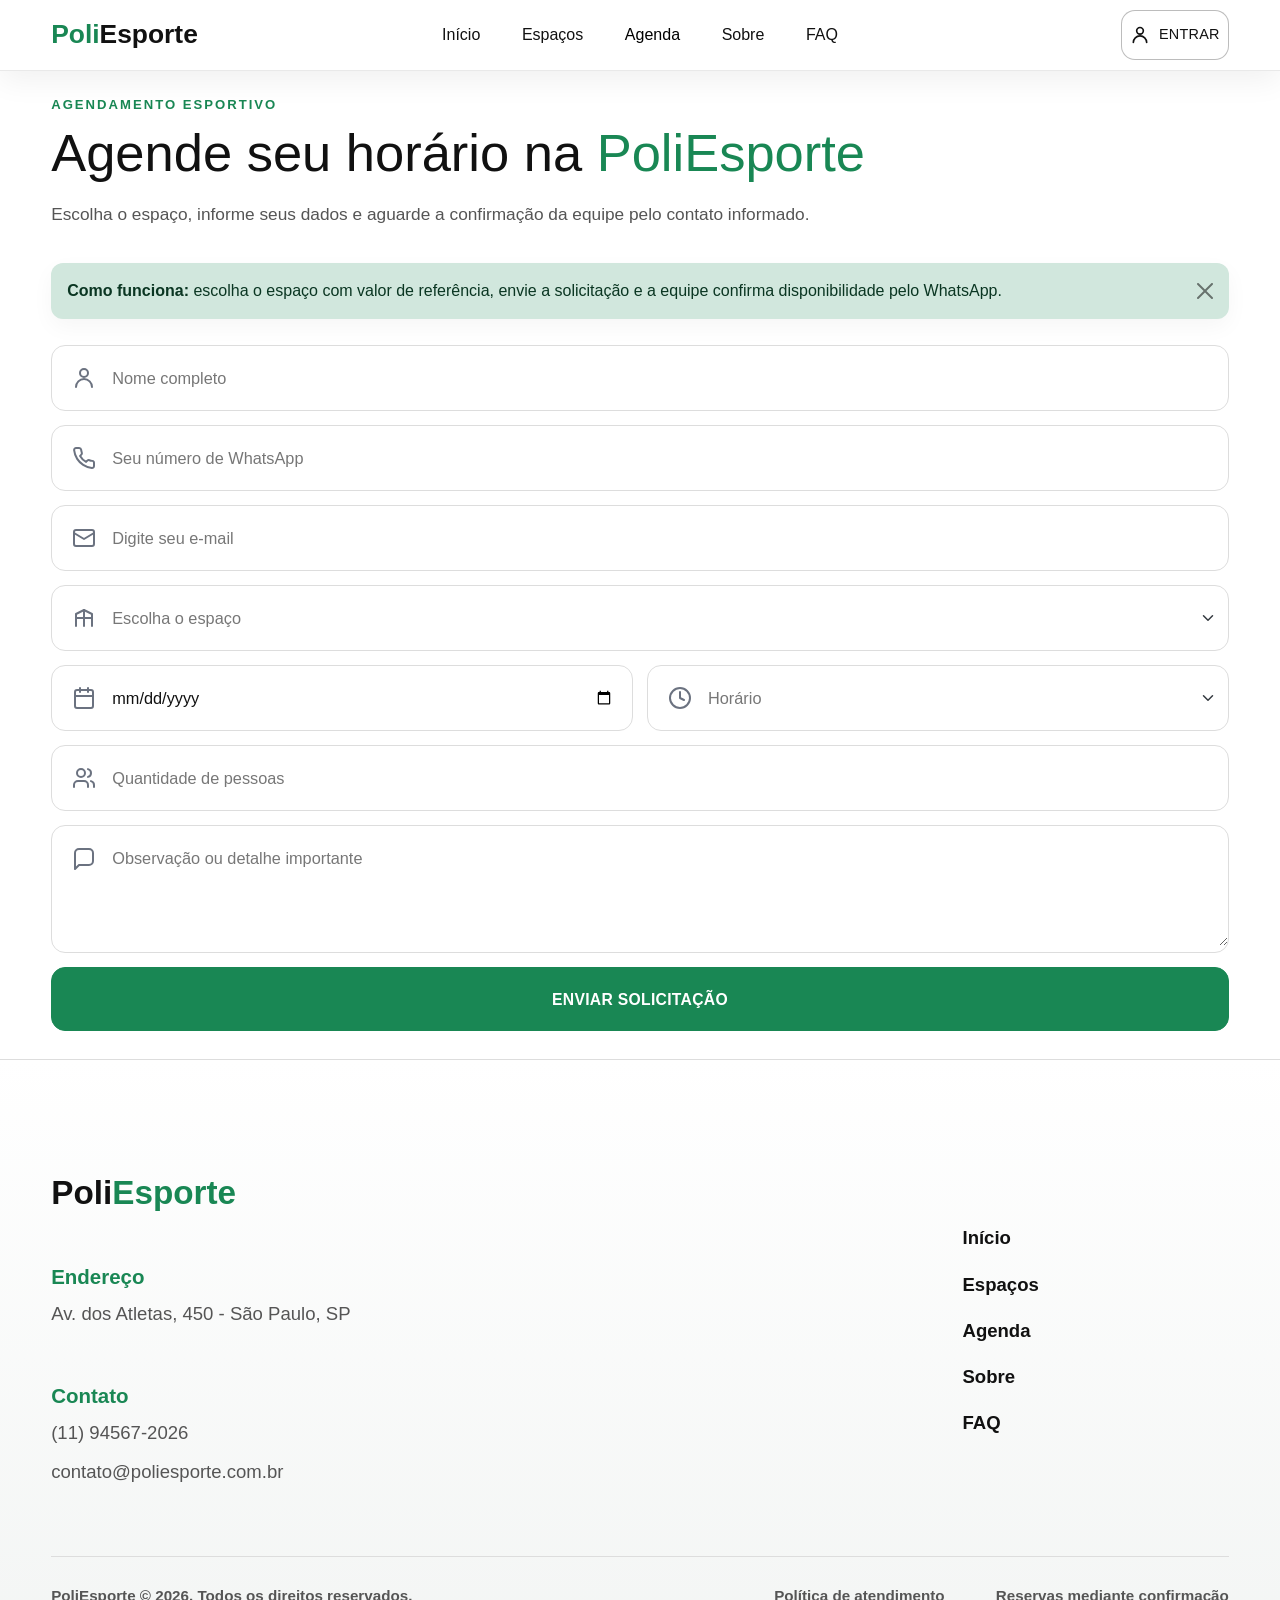
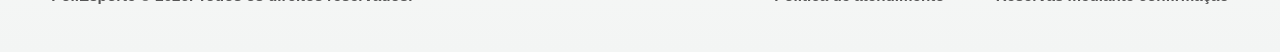
==== pages/agenda.html @ 1b601deb "Adiciona site PoliEsporte" ====
<!doctype html>
<html lang="pt-BR">
<head>
  <meta charset="UTF-8">
  <meta name="viewport" content="width=device-width, initial-scale=1.0">
  <meta name="description" content="Solicite uma reserva nos espaços da PoliEsporte e consulte valores, horários e regras de uso.">
  <title>PoliEsporte | Agenda</title>
  <link rel="stylesheet" href="../css/bootstrap.min.css">
  <link rel="stylesheet" href="../css/style.css">
</head>
<body>
  <nav class="navbar navbar-expand-lg navbar-light sticky-top site-navbar">
    <div class="container-xxl nav-shell">
      <a class="navbar-brand" href="../index.html">Poli<span>Esporte</span></a>
      <button class="navbar-toggler" type="button" data-bs-toggle="collapse" data-bs-target="#menu" aria-label="Abrir menu de navegação">
        <span class="navbar-toggler-icon"></span>
      </button>
      <div class="collapse navbar-collapse nav-menu" id="menu">
        <div class="navbar-nav nav-main align-items-lg-center">
          <a class="nav-link nav-dot" href="../index.html">Início</a>
          <a class="nav-link nav-dot" href="espacos.html">Espaços</a>
          <a class="nav-link nav-dot active" aria-current="page" href="agenda.html">Agenda</a>
          <a class="nav-link nav-dot" href="sobre.html">Sobre</a>
          <a class="nav-link nav-dot" href="../index.html#faq">FAQ</a>
        </div>
        <div class="navbar-nav nav-actions align-items-lg-center">
          <a class="nav-link nav-login" href="login.html">Entrar</a>
        </div>
      </div>
    </div>
  </nav>

  <main>
    <section class="agenda-page agenda-compact">
      <div class="container-xxl">
        <div class="agenda-hero">
          <div>
            <p class="eyebrow">Agendamento esportivo</p>
            <h1>Agende seu horário na <span>PoliEsporte</span></h1>
            <p>Escolha o espaço, informe seus dados e aguarde a confirmação da equipe pelo contato informado.</p>
          </div>
        </div>

        <div class="agenda-form-panel">
          <div class="alert alert-success alert-dismissible fade show agenda-inline-alert" role="alert">
            <strong>Como funciona:</strong> escolha o espaço com valor de referência, envie a solicitação e a equipe confirma disponibilidade pelo WhatsApp.
            <button type="button" class="btn-close" data-bs-dismiss="alert" aria-label="Fechar"></button>
          </div>

          <div class="agenda-layout">
            <form class="agenda-form-stack" id="agendaForm" novalidate>
              <div class="form-field agenda-field">
                <label class="visually-hidden" for="nome">Nome completo</label>
                <div class="agenda-input-shell agenda-icon-user">
                  <input class="form-control" type="text" id="nome" name="nome" placeholder="Nome completo" autocomplete="name" required>
                </div>
                <div class="invalid-feedback">Informe nome e sobrenome.</div>
              </div>

              <div class="form-field agenda-field">
                <label class="visually-hidden" for="telefone">Telefone / WhatsApp</label>
                <div class="agenda-input-shell agenda-icon-phone">
                  <input class="form-control" type="tel" id="telefone" name="telefone" placeholder="Seu número de WhatsApp" autocomplete="tel" required>
                </div>
                <div class="invalid-feedback">Informe um telefone com DDD.</div>
              </div>

              <div class="form-field agenda-field">
                <label class="visually-hidden" for="email">E-mail</label>
                <div class="agenda-input-shell agenda-icon-mail">
                  <input class="form-control" type="email" id="email" name="email" placeholder="Digite seu e-mail" autocomplete="email" required>
                </div>
                <div class="invalid-feedback">Informe um e-mail válido.</div>
              </div>

              <div class="form-field agenda-field">
                <label class="visually-hidden" for="espaco">Espaço desejado</label>
                <div class="agenda-input-shell agenda-icon-space">
                  <select class="form-select" id="espaco" name="espaco" required>
                    <option value="" selected disabled>Escolha o espaço</option>
                    <option value="Campo de futebol">Campo de futebol - R$ 120/h</option>
                    <option value="Quadra poliesportiva">Quadra poliesportiva - R$ 80/h</option>
                    <option value="Piscina semiolímpica">Piscina semiolímpica - R$ 35/aula</option>
                    <option value="Pista de atletismo">Pista de atletismo - R$ 40/h</option>
                    <option value="Sala funcional">Sala funcional - R$ 35/aula</option>
                    <option value="Arena de areia">Arena de areia - R$ 90/h</option>
                  </select>
                </div>
                <div class="invalid-feedback">Escolha um espaço.</div>
              </div>

              <div class="agenda-form-pair">
                <div class="form-field agenda-field">
                  <label class="visually-hidden" for="data">Data</label>
                  <div class="agenda-input-shell agenda-icon-calendar">
                    <input class="form-control" type="date" id="data" name="data" required>
                  </div>
                  <div class="invalid-feedback">Escolha uma data.</div>
                </div>

                <div class="form-field agenda-field">
                  <label class="visually-hidden" for="hora">Horário</label>
                  <div class="agenda-input-shell agenda-icon-clock">
                    <select class="form-select" id="hora" name="hora" required>
                      <option value="" selected disabled>Horário</option>
                      <option>08:00</option>
                      <option>10:00</option>
                      <option>14:00</option>
                      <option>16:00</option>
                      <option>18:00</option>
                      <option>20:00</option>
                    </select>
                  </div>
                  <div class="invalid-feedback">Escolha um horário.</div>
                </div>
              </div>

              <div class="form-field agenda-field">
                <label class="visually-hidden" for="pessoas">Quantidade de pessoas</label>
                <div class="agenda-input-shell agenda-icon-users">
                  <input class="form-control" type="number" id="pessoas" name="pessoas" min="1" max="60" placeholder="Quantidade de pessoas" required>
                </div>
                <div class="invalid-feedback">Informe a quantidade.</div>
              </div>

              <div class="form-field agenda-field">
                <label class="visually-hidden" for="mensagem">Observação</label>
                <div class="agenda-input-shell agenda-textarea-shell agenda-icon-message">
                  <textarea class="form-control" id="mensagem" name="mensagem" rows="4" placeholder="Observação ou detalhe importante"></textarea>
                </div>
              </div>

              <div class="alert d-none form-alert" id="agendaAlert" role="alert"></div>

              <button class="btn btn-accent agenda-submit" type="submit">Enviar solicitação</button>
            </form>

          </div>
        </div>
      </div>
    </section>
  </main>
  <footer class="site-footer" id="contato">
  <div class="container-xxl footer-shell">
    <div class="footer-main">
      <div class="footer-info">
        <a class="footer-logo" href="../index.html">Poli<span>Esporte</span></a>

        <div class="footer-block">
          <h3>Endereço</h3>
          <a href="https://www.google.com/maps/search/?api=1&query=Av.+dos+Atletas,+450,+Sao+Paulo,+SP" target="_blank" rel="noopener">Av. dos Atletas, 450 - São Paulo, SP</a>
        </div>

        <div class="footer-block">
          <h3>Contato</h3>
          <a href="https://wa.me/5511945672026" target="_blank" rel="noopener">(11) 94567-2026</a>
          <a href="mailto:contato@poliesporte.com.br">contato@poliesporte.com.br</a>
        </div>
      </div>

      <nav class="footer-nav" aria-label="Links do rodapé">
        <a href="../index.html">Início</a>
        <a href="espacos.html">Espaços</a>
        <a href="agenda.html">Agenda</a>
        <a href="sobre.html">Sobre</a>
        <a href="../index.html#faq">FAQ</a>
      </nav>
    </div>

    <div class="footer-bottom">
      <span>PoliEsporte © 2026. Todos os direitos reservados.</span>
      <div class="footer-legal">
        <span>Política de atendimento</span>
        <span>Reservas mediante confirmação</span>
      </div>
    </div>
  </div>
</footer>
  <script src="../js/bootstrap.bundle.min.js"></script>
  <script src="../js/auth.js"></script>
  <script src="../js/forms.js"></script>
</body>
</html>
---- css/style.css ----
:root {
  --accent: #198754;
  --accent-dark: #0f5132;
  --bg: #fff;
  --text: #111;
  --muted: #555;
  --line: #ddd;
  --soft: #f8f9f8;
  --shadow: 0 12px 32px rgba(0, 0, 0, .06);
  --site-gutter: clamp(18px, 4vw, 72px);
  --site-gutter-negative: clamp(-72px, -4vw, -18px);
}

*,
*::before,
*::after {
  box-sizing: border-box;
}

body {
  min-height: 100vh;
  display: flex;
  flex-direction: column;
  background: var(--bg);
  color: var(--text);
  font-family: Arial, Helvetica, sans-serif;
  overflow-x: hidden;
}

main {
  flex: 0 0 auto;
}

.container-xxl {
  max-width: none;
  padding-right: var(--site-gutter);
  padding-left: var(--site-gutter);
}

section {
  padding: 72px 0;
}

main > section:last-child {
  padding-bottom: 28px;
}

main > section:first-child:not(.p-0) {
  padding-top: 24px;
}

main > section:first-child:not(.p-0) > .container-xxl {
  position: relative;
}

#inicio {
  padding: 0;
}

/* Navbar */
.navbar {
  background: rgba(255, 255, 255, .72);
  border-bottom: 1px solid rgba(221, 221, 221, .65);
  box-shadow: 0 10px 30px rgba(0, 0, 0, .06);
  backdrop-filter: blur(18px) saturate(150%);
  -webkit-backdrop-filter: blur(18px) saturate(150%);
}

.site-navbar {
  padding: 10px 0;
}

.nav-shell {
  position: relative;
  display: flex;
  align-items: center;
}

.navbar-brand {
  color: var(--accent);
  font-size: 1.65rem;
  font-weight: 900;
  white-space: nowrap;
}

.navbar-brand span {
  color: var(--text);
}

.nav-menu {
  justify-content: flex-end;
  gap: clamp(18px, 3vw, 42px);
}

.nav-main {
  position: absolute;
  left: 50%;
  transform: translateX(-50%);
  gap: clamp(14px, 2vw, 28px);
  margin-inline: 0;
}

.nav-actions {
  gap: 14px;
  margin-left: clamp(12px, 2vw, 28px);
}

.nav-link {
  color: var(--text);
  font-weight: 500;
  white-space: nowrap;
}

.nav-link.active,
.nav-link:hover,
.section-title .eyebrow,
.tag,
.stat strong {
  color: var(--accent);
}

.nav-dot {
  position: relative;
  display: flex;
  align-items: center;
  gap: 0;
}

.nav-login {
  min-height: 50px;
  display: inline-flex;
  align-items: center;
  justify-content: center;
  gap: 9px;
  padding: .72rem 1.2rem;
  background: rgba(255, 255, 255, .46);
  border: 1px solid rgba(17, 17, 17, .28);
  border-radius: 14px;
  box-shadow: inset 0 1px 0 rgba(255, 255, 255, .75);
  color: var(--text);
  font-size: .9rem;
  font-weight: 500;
  letter-spacing: .02em;
  text-transform: uppercase;
}

.nav-login:hover,
.nav-login.active {
  background: rgba(25, 135, 84, .08);
  border-color: var(--accent);
  color: var(--accent-dark);
}

.nav-login::before {
  content: "";
  width: 20px;
  height: 20px;
  flex: 0 0 20px;
  background: currentColor;
  -webkit-mask: url("data:image/svg+xml,%3Csvg xmlns='http://www.w3.org/2000/svg' width='24' height='24' viewBox='0 0 24 24' fill='none' stroke='black' stroke-width='2' stroke-linecap='round' stroke-linejoin='round'%3E%3Cpath d='M20 21a8 8 0 0 0-16 0'/%3E%3Ccircle cx='12' cy='7' r='4'/%3E%3C/svg%3E") center / contain no-repeat;
  mask: url("data:image/svg+xml,%3Csvg xmlns='http://www.w3.org/2000/svg' width='24' height='24' viewBox='0 0 24 24' fill='none' stroke='black' stroke-width='2' stroke-linecap='round' stroke-linejoin='round'%3E%3Cpath d='M20 21a8 8 0 0 0-16 0'/%3E%3Ccircle cx='12' cy='7' r='4'/%3E%3C/svg%3E") center / contain no-repeat;
}

/* Buttons and forms */
.btn-accent {
  background: var(--accent);
  border-color: var(--accent);
  color: #fff;
  font-weight: 700;
}

.btn-accent:hover {
  background: var(--accent-dark);
  border-color: var(--accent-dark);
  color: #fff;
}

.form-control:focus,
.form-select:focus {
  border-color: rgba(25, 135, 84, .55);
  box-shadow: 0 0 0 .2rem rgba(25, 135, 84, .13);
}

.form-alert {
  margin: 0;
  border-radius: 10px;
}

.form-field .invalid-feedback.d-block,
.auth-field .invalid-feedback.d-block {
  display: block;
}

/* Footer */
footer {
  background: #f3f5f4;
  color: var(--text);
  line-height: 1.5;
}

.site-footer {
  padding: 0;
  background: linear-gradient(180deg, #fff 0%, #f3f5f4 100%);
  border-top: 1px solid var(--line);
}

.footer-shell {
  padding-top: clamp(72px, 9vw, 132px);
  padding-bottom: 44px;
}

.footer-main {
  display: grid;
  grid-template-columns: minmax(320px, 1fr) minmax(180px, .34fr);
  gap: clamp(48px, 10vw, 170px);
  align-items: center;
  padding: 0;
}

.footer-info {
  display: grid;
  gap: clamp(34px, 5vw, 56px);
}

.footer-logo {
  display: inline-block;
  width: fit-content;
  color: var(--text);
  font-size: clamp(1.8rem, 2.6vw, 2.6rem);
  font-weight: 900;
  line-height: 1;
  text-decoration: none;
}

.footer-logo span {
  color: var(--accent);
}

.footer-block {
  display: grid;
  gap: 10px;
}

.footer-block h3 {
  margin: 0;
  color: var(--accent);
  font-size: clamp(1.1rem, 1.6vw, 1.45rem);
  font-weight: 700;
}

.footer-block a {
  width: fit-content;
  max-width: 520px;
  color: var(--muted);
  font-size: clamp(1rem, 1.45vw, 1.25rem);
  font-weight: 500;
  line-height: 1.55;
  text-decoration: none;
  transition: color .2s ease;
}

.footer-block a:hover,
.footer-nav a:hover,
.footer-legal span:hover {
  color: var(--accent-dark);
}

.footer-nav {
  display: grid;
  gap: 24px;
  justify-items: start;
}

.footer-nav a {
  color: var(--text);
  font-size: clamp(1.05rem, 1.45vw, 1.35rem);
  font-weight: 700;
  line-height: 1.2;
  text-decoration: none;
  transition: color .2s ease;
}

.footer-bottom {
  display: flex;
  justify-content: space-between;
  align-items: center;
  gap: 24px;
  margin-top: clamp(42px, 6vw, 70px);
  padding-top: 28px;
  border-top: 1px solid var(--line);
  color: var(--muted);
  font-size: .95rem;
  font-weight: 700;
}

.footer-legal {
  display: flex;
  flex-wrap: wrap;
  justify-content: flex-end;
  gap: clamp(18px, 4vw, 70px);
}

.footer-legal span {
  color: var(--muted);
  cursor: default;
  transition: color .2s ease;
}

/* Hero and carousel */
.carousel-slide {
  position: relative;
  min-height: calc(100vh - 74px);
  display: flex;
  align-items: center;
  justify-content: center;
  padding: 72px 60px;
  background: center / cover;
  background-attachment: fixed;
  color: #fff;
  text-align: center;
  overflow: hidden;
}

.carousel-slide::before {
  content: "";
  position: absolute;
  inset: 0;
  z-index: 1;
  background: rgba(0, 0, 0, .42);
}

.hero-video {
  position: absolute;
  inset: 0;
  z-index: 0;
  width: 100%;
  height: 100%;
  object-fit: cover;
}

.carousel-content {
  position: relative;
  z-index: 2;
  width: min(920px, 100%);
  display: flex;
  flex-direction: column;
  align-items: center;
  gap: 16px;
}

.carousel-content h1 {
  max-width: 960px;
  margin: 0;
  font-size: clamp(2.8rem, 6vw, 5.8rem);
  font-weight: 500;
  line-height: 1;
  text-shadow: 0 4px 20px rgba(0, 0, 0, .45);
}

.carousel-content h2 {
  max-width: 820px;
  font-size: clamp(1.25rem, 2.5vw, 2rem);
  font-weight: 500;
  line-height: 1.35;
}

.carousel-content p {
  max-width: 720px;
  color: rgba(255, 255, 255, .88);
  line-height: 1.65;
}

.carousel-control-prev,
.carousel-control-next {
  width: 4.5rem;
}

.carousel-control-prev-icon,
.carousel-control-next-icon {
  width: 2.4rem;
  height: 2.4rem;
  background-color: rgba(0, 0, 0, .36);
  background-size: 55%;
  border-radius: 50%;
}

.plan-carousel .carousel-indicators [data-bs-target] {
  background-color: var(--accent);
}

/* Shared typography */
.eyebrow,
.carousel-content h1,
.carousel-content h2,
.carousel-content p {
  margin: 0;
}

.eyebrow,
.tag {
  font-size: .82rem;
  font-weight: 800;
  letter-spacing: 2px;
  text-transform: uppercase;
}

.section-title {
  max-width: 860px;
  margin: 0 auto 34px;
  text-align: center;
}

.section-title h2 {
  margin: 10px 0 12px;
  font-size: clamp(2.35rem, 4.6vw, 4.6rem);
  font-weight: 400;
  line-height: 1.05;
}

.section-title p,
.stat span {
  color: var(--muted);
  line-height: 1.7;
}

.page-path {
  position: absolute;
  top: 0;
  left: 12px;
  display: inline-flex;
  align-items: center;
  gap: 8px;
  margin: 0;
  padding: 8px 14px;
  background: rgba(255, 255, 255, .78);
  border: 1px solid var(--line);
  border-radius: 999px;
  color: var(--muted);
  font-size: .86rem;
  font-weight: 600;
}

.page-path a {
  color: var(--accent);
  text-decoration: none;
}

.page-path span:last-child {
  color: var(--text);
}

.page-path + .section-title {
  margin-bottom: 24px;
}

.tag {
  display: inline-block;
  margin-bottom: 22px;
  padding: 9px 18px;
  border: 1px solid var(--line);
  border-radius: 999px;
}

.spaces-home {
  padding: 64px 0 72px;
  overflow: hidden;
  background: #fff;
  color: var(--text);
}

.spaces-heading {
  display: flex;
  align-items: end;
  justify-content: space-between;
  gap: 24px;
  margin-bottom: 32px;
}

.spaces-heading .eyebrow {
  margin-bottom: 10px;
  color: var(--accent);
}

.spaces-heading h2 {
  margin: 0;
  font-size: clamp(2rem, 3vw, 3rem);
  font-weight: 900;
  line-height: 1.08;
}

.spaces-heading p {
  max-width: 620px;
  margin: 12px 0 0;
  color: var(--muted);
  line-height: 1.6;
}

.spaces-row {
  flex-wrap: nowrap;
  overflow-x: auto;
  margin-right: var(--site-gutter-negative);
  margin-left: 0;
  padding-bottom: 0;
  scroll-snap-type: x proximity;
  scrollbar-width: none;
  -ms-overflow-style: none;
}

.spaces-row > [class*="col-"] {
  width: clamp(330px, 31vw, 515px);
  flex: 0 0 clamp(330px, 31vw, 515px);
  padding-right: 14px;
  padding-left: 14px;
  scroll-snap-align: start;
}

.spaces-row > [class*="col-"]:first-child {
  padding-left: 0;
}

.spaces-row > [class*="col-"]:last-child {
  padding-right: 0;
}

.spaces-row::-webkit-scrollbar {
  display: none;
}

.spaces-home .space-card {
  min-height: clamp(390px, 31vw, 435px);
}

.spaces-home .space-card img {
  height: clamp(210px, 17vw, 278px);
  filter: saturate(1.04);
}

.spaces-home .space-card-body {
  padding: 22px 24px;
}

.spaces-home .space-card h3 {
  font-size: 1.12rem;
}

.spaces-page {
  padding-top: 0;
  background: linear-gradient(180deg, #fff 0%, #f8fbf9 48%, #fff 100%);
}

.spaces-company-hero {
  display: grid;
  grid-template-columns: minmax(0, .9fr) minmax(0, 1fr);
  gap: clamp(34px, 6vw, 92px);
  align-items: stretch;
  min-height: clamp(520px, 64vh, 720px);
  margin-bottom: 0;
}

.spaces-company-copy {
  align-self: center;
  padding: clamp(64px, 8vw, 108px) 0;
}

.spaces-company-copy .eyebrow,
.spaces-page-heading .eyebrow,
.spaces-closing-copy .eyebrow {
  color: var(--accent);
}

.spaces-company-copy h1 {
  max-width: 900px;
  margin: 0;
  color: var(--text);
  font-size: clamp(2.65rem, 4.8vw, 5.35rem);
  font-weight: 400;
  line-height: 1.03;
}

.spaces-company-copy > p:not(.eyebrow) {
  max-width: 760px;
  margin: 24px 0 0;
  color: var(--muted);
  font-size: clamp(1.02rem, 1.5vw, 1.2rem);
  line-height: 1.75;
}

.spaces-hero-actions {
  display: flex;
  flex-wrap: wrap;
  gap: 12px;
  margin-top: 30px;
}

.spaces-company-video {
  position: relative;
  order: -1;
  width: 100%;
  height: 100%;
  min-height: 100%;
  justify-self: stretch;
  align-self: stretch;
  overflow: hidden;
  background: #e9eceb;
  border: 0;
  border-radius: 0;
  box-shadow: none;
}

.spaces-company-video video {
  width: 100%;
  height: 100%;
  display: block;
  object-fit: cover;
  object-position: center;
}

.spaces-catalog-section {
  margin: clamp(38px, 5vw, 72px) 0 0;
  padding: clamp(32px, 4vw, 52px) 0 clamp(64px, 8vw, 104px);
  background: transparent;
  border-top: 1px solid var(--line);
}

.spaces-page-heading {
  display: grid;
  gap: 10px;
  justify-items: start;
  margin-bottom: 24px;
}

.spaces-page-heading .eyebrow {
  margin-bottom: 0;
}

.spaces-page-grid {
  display: grid;
  grid-template-columns: 1fr;
  gap: clamp(18px, 2vw, 26px);
  margin: 0;
}

.spaces-page-grid > div {
  width: 100%;
}

.spaces-page .space-card {
  position: relative;
  height: clamp(220px, 20vw, 300px);
  display: block;
  overflow: hidden;
  background: #111;
  border: 0;
  border-radius: 0;
  box-shadow: none;
}

.spaces-page .image-button {
  position: absolute;
  inset: 0;
  height: 100%;
}

.spaces-page .space-card img {
  display: block;
  width: 100%;
  height: 100%;
  min-height: 0;
  object-fit: cover;
  transition: transform .45s ease;
}

.spaces-page .space-card::after {
  content: "";
  position: absolute;
  inset: 0;
  pointer-events: none;
  background:
    linear-gradient(90deg, rgba(0, 0, 0, .58) 0%, rgba(0, 0, 0, .28) 36%, rgba(0, 0, 0, .06) 78%),
    linear-gradient(0deg, rgba(0, 0, 0, .42) 0%, transparent 46%);
}

.spaces-page .space-card:hover img {
  transform: scale(1.035);
}

.spaces-page .space-card-body {
  position: absolute;
  z-index: 1;
  inset: auto 0 0;
  max-width: none;
  padding: 0 clamp(132px, 12vw, 190px) clamp(26px, 3.6vw, 48px) clamp(28px, 4vw, 62px);
  color: #fff;
}

.spaces-page .space-card h3 {
  max-width: 500px;
  color: #fff;
  font-size: clamp(1.75rem, 3.2vw, 3.35rem);
  font-weight: 400;
  line-height: .98;
}

.spaces-closing-section {
  display: grid;
  gap: clamp(28px, 5vw, 56px);
  margin-top: clamp(56px, 7vw, 96px);
  padding-top: clamp(42px, 6vw, 78px);
  border-top: 1px solid var(--line);
}

.spaces-closing-copy h2 {
  max-width: 920px;
  margin: 0;
  font-size: clamp(2.1rem, 4.4vw, 5rem);
  font-weight: 400;
  line-height: 1.04;
}

.spaces-closing-copy p:last-child {
  max-width: 720px;
  margin: 20px 0 0;
  color: var(--muted);
  font-size: 1.02rem;
  line-height: 1.7;
}

.spaces-closing-grid {
  display: grid;
  grid-template-columns: repeat(3, minmax(0, 1fr));
  gap: clamp(18px, 2.5vw, 34px);
}

.spaces-closing-item {
  display: grid;
  gap: 18px;
  padding-top: 22px;
  border-top: 1px solid var(--line);
}

.spaces-closing-item span {
  width: 48px;
  height: 48px;
  display: grid;
  place-items: center;
  background: rgba(25, 135, 84, .1);
  border-radius: 50%;
  color: var(--accent-dark);
  font-weight: 800;
}

.spaces-closing-item h3 {
  margin: 0 0 8px;
  font-size: 1.2rem;
  font-weight: 700;
}

.spaces-closing-item p {
  margin: 0;
  color: var(--muted);
  line-height: 1.65;
}

/* Cards and space pages */
.stat,
.booking-box {
  background: #fff;
  border: 1px solid var(--line);
  border-radius: 8px;
  box-shadow: 0 2px 12px rgba(0, 0, 0, .04);
  transition: transform .2s ease, box-shadow .2s ease;
}

.space-card {
  background: #fff;
  border: 1px solid var(--line);
  border-radius: 14px;
  box-shadow: 0 12px 32px rgba(0, 0, 0, .06);
  transition: transform .2s ease, box-shadow .2s ease, border-color .2s ease;
}

.space-card:hover,
.booking-box:hover,
.stat:hover {
  transform: translateY(-2px);
  box-shadow: var(--shadow);
}

.space-card:hover {
  border-color: rgba(25, 135, 84, .36);
  box-shadow: 0 18px 42px rgba(0, 0, 0, .09);
}

.stat {
  padding: 28px 24px;
  text-align: center;
}

.stat strong {
  display: block;
  font-size: 1.8rem;
}

.space-card {
  height: 100%;
  display: flex;
  flex-direction: column;
  overflow: hidden;
}

.space-card img {
  display: block;
  width: 100%;
  height: clamp(220px, 18vw, 280px);
  object-fit: cover;
}

.space-card h3 {
  order: 1;
  margin: 0;
  color: var(--text);
  font-size: 1.18rem;
  font-weight: 800;
  line-height: 1.25;
}

.space-card-body,
.booking-box {
  padding: 28px;
}

.space-card-body {
  flex: 1;
  display: flex;
  flex-direction: column;
  gap: 14px;
}

.space-card-body .btn {
  order: 4;
  align-self: flex-start;
  margin-top: auto;
  background: transparent;
  border-color: rgba(25, 135, 84, .42);
  color: var(--accent-dark);
  font-weight: 700;
}

.spaces-page .space-card-body .btn {
  position: absolute;
  right: clamp(30px, 5vw, 96px);
  bottom: clamp(28px, 5vw, 72px);
  width: clamp(56px, 4.4vw, 72px);
  height: clamp(56px, 4.4vw, 72px);
  display: grid;
  place-items: center;
  padding: 0 !important;
  background: rgba(255, 255, 255, .92);
  border: 0;
  border-radius: 50% !important;
  color: var(--text);
  font-size: 0;
  box-shadow: 0 14px 34px rgba(0, 0, 0, .2);
  transform: none;
}

.spaces-page .space-card-body .btn::before {
  content: "\2197";
  font-size: clamp(1.35rem, 2vw, 1.75rem);
  line-height: 1;
}

.spaces-page .space-card-body .btn:hover {
  background: #fff;
  color: var(--accent-dark);
}

.space-card-body .btn:hover {
  background: var(--accent);
  border-color: var(--accent);
  color: #fff;
}

.space-card small {
  order: 2;
  align-self: flex-start;
  display: inline-flex;
  align-items: center;
  min-height: 30px;
  padding: 7px 12px;
  background: rgba(25, 135, 84, .1);
  border-radius: 999px;
  color: var(--accent-dark);
  font-size: .72rem;
  font-weight: 800;
  letter-spacing: 0;
  text-transform: uppercase;
}

.spaces-page .space-card small {
  order: 1;
  background: rgba(255, 255, 255, .18);
  color: #fff;
  backdrop-filter: blur(12px);
  -webkit-backdrop-filter: blur(12px);
}

.space-card p {
  order: 3;
  margin: 0;
  color: var(--muted);
  font-size: .95rem;
  line-height: 1.6;
}

.spaces-page .space-card p {
  max-width: 520px;
  color: rgba(255, 255, 255, .88);
  font-size: clamp(1rem, 1.35vw, 1.18rem);
}

.image-button {
  display: block;
  width: 100%;
  padding: 0;
  overflow: hidden;
  background: transparent;
  border: 0;
  color: inherit;
  cursor: pointer;
  text-decoration: none;
}

.image-button img {
  transition: transform .25s ease;
}

.image-button:hover img {
  transform: scale(1.05);
}

.image-button:focus-visible {
  outline: 3px solid var(--accent);
  outline-offset: 4px;
}

.info-card {
  height: 100%;
  display: flex;
  flex-direction: column;
}

.button-row {
  display: flex;
  flex-wrap: wrap;
  gap: 14px;
  margin-top: auto;
}

.booking-section {
  min-height: 100vh;
  display: flex;
  align-items: center;
  padding: clamp(72px, 8vh, 110px) 0;
  background: linear-gradient(180deg, #fff 0%, #f8fbf9 100%);
  border: 0;
}

.booking-section .container-xxl {
  position: static !important;
}

.booking-layout {
  display: grid;
  grid-template-columns: minmax(280px, .8fr) minmax(0, 1.2fr);
  gap: clamp(42px, 6vw, 90px);
  align-items: center;
}

.booking-copy {
  max-width: 680px;
}

.booking-copy h2 {
  max-width: 720px;
  margin: 0 0 24px;
  color: var(--text);
  font-size: clamp(4rem, 5.8vw, 6.6rem);
  font-weight: 400;
  letter-spacing: 0;
  line-height: .96;
}

.booking-copy h2 span {
  display: block;
  color: var(--accent);
  font-weight: 400;
}

.booking-copy p:not(.eyebrow) {
  margin: 0 0 28px;
  color: var(--muted);
  font-size: 1.08rem;
  line-height: 1.7;
}

.booking-steps {
  position: relative;
  display: grid;
  gap: 18px;
}

.booking-steps::before {
  content: "";
  position: absolute;
  top: 34px;
  bottom: 34px;
  left: 31px;
  width: 2px;
  background: rgba(25, 135, 84, .22);
}

.booking-step {
  position: relative;
  display: grid;
  grid-template-columns: 64px 1fr;
  gap: 20px;
  align-items: start;
  padding: 24px 26px;
  background: #fff;
  border: 1px solid var(--line);
  border-radius: 14px;
  box-shadow: 0 12px 32px rgba(0, 0, 0, .05);
}

.booking-step span {
  position: relative;
  z-index: 1;
  width: 64px;
  height: 64px;
  display: grid;
  place-items: center;
  background: var(--accent);
  border-radius: 50%;
  box-shadow: 0 0 0 8px #f8fbf9;
  color: #fff;
  font-weight: 900;
}

.booking-step h3 {
  margin: 0 0 8px;
  font-size: 1.25rem;
  font-weight: 800;
}

.booking-step p {
  margin: 0;
  color: var(--muted);
  line-height: 1.6;
}

.testimonials-section {
  padding: clamp(72px, 8vh, 110px) 0;
  background: #fff;
}

main > .testimonials-section:last-child {
  padding-bottom: clamp(72px, 8vh, 110px);
}

.testimonials-head {
  display: flex;
  align-items: end;
  justify-content: space-between;
  gap: 28px;
  margin-bottom: 36px;
}

.testimonials-head h2 {
  max-width: 760px;
  margin: 10px 0 0;
  color: var(--text);
  font-size: clamp(2.6rem, 5vw, 5rem);
  font-weight: 400;
  line-height: 1.02;
}

.rating-summary {
  min-width: 210px;
  padding: 20px 24px;
  background: var(--soft);
  border: 1px solid var(--line);
  border-radius: 16px;
}

.rating-summary strong {
  display: block;
  color: var(--accent);
  font-size: 2.4rem;
  font-weight: 500;
  line-height: 1;
}

.rating-summary span {
  display: block;
  margin-top: 6px;
  color: var(--muted);
  font-size: .95rem;
}

.testimonial-card {
  height: 100%;
  display: flex;
  flex-direction: column;
  gap: 16px;
  padding: 28px;
  background: #fff;
  border: 1px solid var(--line);
  border-radius: 16px;
  box-shadow: 0 12px 32px rgba(0, 0, 0, .05);
}

.stars {
  color: var(--accent);
  font-size: 1rem;
  letter-spacing: 3px;
}

.testimonial-card p {
  margin: 0;
  color: var(--text);
  font-size: 1.05rem;
  line-height: 1.7;
}

.testimonial-card strong {
  margin-top: auto;
  font-size: 1.05rem;
}

.testimonial-card span {
  color: var(--muted);
}

.home-faq-section {
  padding: clamp(72px, 8vh, 110px) 0;
  background: #f3f6f5;
}

.home-faq-layout {
  display: grid;
  grid-template-columns: minmax(260px, .55fr) minmax(0, 1fr);
  gap: clamp(38px, 7vw, 110px);
  align-items: start;
}

.home-faq-copy .eyebrow {
  width: fit-content;
  margin-bottom: 26px;
  padding: 14px 22px;
  color: var(--accent);
  border: 1px solid rgba(25, 135, 84, .2);
  border-radius: 999px;
  box-shadow: 0 14px 34px rgba(25, 135, 84, .08);
}

.home-faq-copy h2 {
  max-width: 420px;
  margin: 0;
  font-size: clamp(2.8rem, 5vw, 5.4rem);
  font-weight: 400;
  line-height: 1.08;
}

.home-faq-copy p {
  max-width: 430px;
  color: #6b7785;
  font-size: 1.05rem;
  line-height: 1.75;
}

.home-faq-lead {
  margin: 42px 0 20px;
  color: var(--accent) !important;
  font-size: 1.35rem !important;
  line-height: 1.35 !important;
}

.home-faq-list {
  gap: 0;
}

.home-faq-list .accordion-item {
  background: transparent;
  border: 0 !important;
  border-bottom: 1px solid #d6dcda !important;
  border-radius: 0 !important;
  box-shadow: none;
}

.home-faq-list .accordion-button {
  min-height: 96px;
  padding: 26px 0;
  background: transparent;
  color: #162430;
  font-size: 1.08rem;
  font-weight: 800;
  line-height: 1.4;
  box-shadow: none;
}

.home-faq-list .accordion-button:not(.collapsed) {
  background: transparent;
  color: var(--accent-dark);
  box-shadow: none;
}

.home-faq-list .accordion-button:focus {
  box-shadow: none;
}

.home-faq-list .accordion-button::after {
  width: auto;
  height: auto;
  margin-left: 24px;
  background-image: none;
  color: var(--accent);
  content: "+";
  font-size: 2rem;
  font-weight: 400;
  line-height: 1;
  transform: none;
}

.home-faq-list .accordion-button:not(.collapsed)::after {
  content: "-";
}

.home-faq-list .accordion-body {
  max-width: 760px;
  padding: 0 56px 26px 0;
  color: #58636f;
  font-size: 1rem;
  line-height: 1.75;
}

.final-cta-section {
  padding: 18px 0 clamp(72px, 8vh, 110px);
  background: #fff;
}

main > .final-cta-section:last-child {
  padding-bottom: clamp(72px, 8vh, 110px);
}

.final-cta-card {
  display: flex;
  align-items: center;
  justify-content: space-between;
  gap: 28px;
  padding: clamp(28px, 4vw, 44px);
  background: linear-gradient(135deg, #fff 0%, #f4faf7 100%);
  border: 1px solid var(--line);
  border-radius: 18px;
  box-shadow: 0 16px 42px rgba(0, 0, 0, .05);
}

.final-cta-card h2 {
  max-width: 720px;
  margin: 8px 0 12px;
  font-size: clamp(2rem, 4.2vw, 4.2rem);
  font-weight: 400;
  line-height: 1.05;
}

.final-cta-card p:last-child {
  max-width: 680px;
  margin: 0;
  color: var(--muted);
  line-height: 1.7;
}

.final-cta-card .btn {
  flex: 0 0 auto;
  min-width: 190px;
  padding-block: 14px;
}

.space-detail {
  padding-top: 64px;
  background: linear-gradient(180deg, #fff 0%, #f8fbf9 100%);
}

.detail-list {
  padding: 0;
  margin: 18px 0;
  list-style: none;
}

.detail-list li {
  padding: 12px 0;
  border-bottom: 1px solid var(--line);
}

.detail-list li:last-child {
  border-bottom: 0;
}

/* Auth pages */
.login-body,
.cadastro-body,
.login-body main,
.cadastro-body main {
  background: #fff;
}

.auth-options {
  display: flex;
  align-items: center;
  justify-content: space-between;
  gap: 14px;
}

.auth-options a {
  color: var(--accent-dark);
  font-weight: 800;
  text-decoration: none;
}

.auth-options a:hover {
  text-decoration: underline;
}

.auth-alert {
  margin-bottom: 22px;
  border-radius: 10px;
}

.password-toggle {
  min-width: auto;
  padding-inline: 16px;
  background: #fff !important;
  border-color: var(--line) !important;
  border-left: 0 !important;
  color: var(--accent-dark) !important;
  font-size: .9rem;
  font-weight: 800;
}

.password-toggle:hover {
  background: var(--accent) !important;
  border-color: var(--accent) !important;
  color: #fff !important;
}

.split-login-body {
  display: block;
  min-height: 100vh;
  overflow: hidden;
  background: #fff;
  color: var(--text);
}

.split-login-body main {
  min-height: 100vh;
}

.split-login-page {
  min-height: 100vh;
  height: 100vh;
  display: grid;
  grid-template-columns: minmax(0, 1fr) minmax(440px, 35vw);
  padding: 0 !important;
  background: #fff;
}

.split-brand-panel {
  position: relative;
  min-height: 100vh;
  height: 100vh;
  display: flex;
  flex-direction: column;
  justify-content: space-between;
  overflow: hidden;
  padding: clamp(32px, 5vw, 68px);
  background: center / cover no-repeat;
  color: #fff;
}

.login-body .split-brand-panel,
.cadastro-body .split-brand-panel {
  background-image: linear-gradient(90deg, rgba(0, 0, 0, .62), rgba(0, 0, 0, .18)), url("../img/sobre-centro.png");
  background-position: center;
}

.split-brand-panel::after {
  content: "";
  position: absolute;
  inset: 0;
  background: linear-gradient(135deg, rgba(0, 0, 0, .35), rgba(0, 0, 0, .05));
  pointer-events: none;
}

.split-back-link,
.split-brand-copy {
  position: relative;
  z-index: 1;
}

.split-back-link {
  align-self: flex-start;
  color: #fff;
  font-size: 1.35rem;
  font-weight: 900;
  text-decoration: none;
}

.split-back-link span {
  color: #78e6be;
}

.split-brand-copy {
  max-width: 640px;
  margin-top: auto;
}

.split-brand-copy h1 {
  max-width: 640px;
  margin: 10px 0 14px;
  font-size: clamp(2rem, 4.2vw, 3.9rem);
  font-weight: 900;
  line-height: 1.04;
  text-shadow: 0 8px 26px rgba(0, 0, 0, .28);
}

.split-brand-copy p:last-child {
  max-width: 540px;
  margin: 0;
  color: rgba(255, 255, 255, .88);
  line-height: 1.65;
}

.split-auth-panel {
  min-height: 100vh;
  height: 100vh;
  display: flex;
  align-items: flex-start;
  justify-content: center;
  overflow-y: auto;
  padding: 56px clamp(40px, 4vw, 82px) 42px;
  background: #fff;
  color: var(--text);
}

.split-auth-content {
  width: min(100%, 500px);
}

.split-auth-brand {
  display: inline-block;
  margin-bottom: 44px;
  color: var(--text);
  font-size: 1.65rem;
  font-weight: 900;
  text-decoration: none;
}

.split-auth-brand span {
  color: var(--accent);
}

.split-auth-head h2 {
  margin: 0 0 8px;
  color: var(--text);
  font-size: clamp(1.9rem, 3vw, 2.35rem);
  font-weight: 900;
}

.split-auth-head p {
  margin: 0 0 24px;
  color: var(--muted);
  line-height: 1.6;
}

.split-auth-panel .form-label {
  color: var(--text);
  font-weight: 700;
}

.split-auth-panel .form-control {
  min-height: 54px;
  background: #fff;
  border-color: var(--line);
  border-radius: 8px;
  color: var(--text);
}

.split-auth-panel .form-control::placeholder {
  color: #777;
}

.split-auth-panel .form-control:focus {
  background: #fff;
  border-color: rgba(25, 135, 84, .55);
  box-shadow: 0 0 0 .2rem rgba(25, 135, 84, .13);
  color: var(--text);
}

.split-auth-panel .input-group .form-control {
  border-right: 0;
}

.split-auth-panel .input-group .btn {
  min-height: 54px;
  border-radius: 0 8px 8px 0;
}

.split-auth-panel .form-check-input {
  background-color: #fff;
  border-color: #cfd4da;
}

.split-auth-panel .form-check-input:checked {
  background-color: var(--accent);
  border-color: var(--accent);
}

.split-auth-panel .btn-accent.rounded-pill {
  min-height: 56px;
  border-radius: 999px !important;
}

.split-forgot-link,
.split-create-account strong,
.split-auth-links a:hover {
  color: var(--accent-dark);
}

.split-divider {
  height: 1px;
  margin: 34px 0 22px;
  background: var(--line);
}

.split-create-account {
  min-height: 68px;
  display: flex;
  align-items: center;
  justify-content: space-between;
  gap: 16px;
  padding: 18px 20px;
  background: var(--soft);
  border: 1px solid var(--line);
  border-radius: 10px;
  color: var(--text);
  text-decoration: none;
}

.split-create-account span {
  color: var(--muted);
}

.split-create-account:hover {
  border-color: var(--accent);
}

.split-auth-links {
  display: flex;
  justify-content: center;
  gap: 22px;
  margin-top: 18px;
}

.split-auth-links a {
  color: var(--muted);
  font-weight: 700;
  text-decoration: none;
}

/* Agenda and account */
.agenda-page,
.agenda-compact {
  background: #fff;
}

.agenda-hero {
  max-width: none;
  margin-bottom: 34px;
}

.agenda-hero .eyebrow {
  margin-bottom: 12px;
  color: var(--accent);
}

.agenda-hero h1 {
  max-width: none;
  margin: 0;
  color: var(--text);
  font-size: clamp(2.4rem, 4.1vw, 4.5rem);
  font-weight: 400;
  line-height: .98;
  white-space: nowrap;
}

.agenda-hero h1 span {
  display: inline;
  color: var(--accent);
}

.agenda-hero p:last-child {
  max-width: 760px;
  margin: 22px 0 0;
  color: var(--muted);
  font-size: 1.08rem;
  line-height: 1.7;
}

.account-page .page-path {
  position: static;
  margin-bottom: 18px;
}

.agenda-form-panel {
  width: 100%;
  margin: 0;
  padding: 0;
  background: transparent;
  border: 0;
  border-radius: 0;
  box-shadow: none;
}

.agenda-inline-alert {
  margin: 0 0 26px;
  border: 0;
  border-radius: 12px;
  box-shadow: 0 8px 22px rgba(0, 0, 0, .04);
}

.agenda-form-panel .form-control,
.agenda-form-panel .form-select {
  min-height: 54px;
  border-radius: 10px;
}

.agenda-form-panel textarea.form-control {
  min-height: 120px;
}

.agenda-form-stack {
  min-height: 100%;
  display: flex;
  flex-direction: column;
  gap: 14px;
}

.agenda-field {
  margin: 0;
}

.agenda-input-shell {
  position: relative;
  min-height: 66px;
  display: flex;
  align-items: center;
  background: #fff;
  border: 1px solid var(--line);
  border-radius: 14px;
  transition: border-color .2s ease, box-shadow .2s ease, background-color .2s ease;
}

.agenda-input-shell::before {
  content: "";
  width: 24px;
  height: 24px;
  flex: 0 0 24px;
  margin-left: 20px;
  background: #6b7280;
  -webkit-mask: var(--agenda-icon) center / contain no-repeat;
  mask: var(--agenda-icon) center / contain no-repeat;
}

.agenda-input-shell:focus-within {
  background: #fff;
  border-color: rgba(25, 135, 84, .62);
  box-shadow: 0 0 0 .2rem rgba(25, 135, 84, .1);
}

.agenda-field:has(.is-invalid) .agenda-input-shell {
  border-color: #dc3545;
}

.agenda-field:has(.is-valid) .agenda-input-shell {
  border-color: rgba(25, 135, 84, .62);
}

.agenda-input-shell .form-control,
.agenda-input-shell .form-select {
  min-height: 64px;
  padding: 0 18px 0 16px;
  background-color: transparent;
  border: 0;
  border-radius: 0;
  box-shadow: none !important;
  color: var(--text);
  font-size: 1.02rem;
}

.agenda-input-shell .form-control::placeholder,
.agenda-input-shell .form-select:invalid {
  color: #777;
}

.agenda-textarea-shell {
  align-items: flex-start;
  min-height: 128px;
}

.agenda-textarea-shell::before {
  margin-top: 20px;
}

.agenda-textarea-shell .form-control {
  min-height: 126px;
  padding-top: 20px;
  resize: vertical;
}

.agenda-form-pair {
  display: grid;
  grid-template-columns: repeat(2, minmax(0, 1fr));
  gap: 14px;
}

.agenda-submit {
  margin-top: auto;
  min-height: 64px;
  border-radius: 14px;
  font-size: .98rem;
  letter-spacing: .02em;
  text-transform: uppercase;
}

.agenda-icon-user {
  --agenda-icon: url("data:image/svg+xml,%3Csvg xmlns='http://www.w3.org/2000/svg' width='24' height='24' viewBox='0 0 24 24' fill='none' stroke='black' stroke-width='2' stroke-linecap='round' stroke-linejoin='round'%3E%3Cpath d='M20 21a8 8 0 0 0-16 0'/%3E%3Ccircle cx='12' cy='7' r='4'/%3E%3C/svg%3E");
}

.agenda-icon-phone {
  --agenda-icon: url("data:image/svg+xml,%3Csvg xmlns='http://www.w3.org/2000/svg' width='24' height='24' viewBox='0 0 24 24' fill='none' stroke='black' stroke-width='2' stroke-linecap='round' stroke-linejoin='round'%3E%3Cpath d='M22 16.92v3a2 2 0 0 1-2.18 2 19.8 19.8 0 0 1-8.63-3.07 19.5 19.5 0 0 1-6-6A19.8 19.8 0 0 1 2.12 4.18 2 2 0 0 1 4.11 2h3a2 2 0 0 1 2 1.72c.13.96.36 1.9.68 2.81a2 2 0 0 1-.45 2.11L8.09 9.91a16 16 0 0 0 6 6l1.27-1.27a2 2 0 0 1 2.11-.45c.91.32 1.85.55 2.81.68A2 2 0 0 1 22 16.92z'/%3E%3C/svg%3E");
}

.agenda-icon-mail {
  --agenda-icon: url("data:image/svg+xml,%3Csvg xmlns='http://www.w3.org/2000/svg' width='24' height='24' viewBox='0 0 24 24' fill='none' stroke='black' stroke-width='2' stroke-linecap='round' stroke-linejoin='round'%3E%3Crect width='20' height='16' x='2' y='4' rx='2'/%3E%3Cpath d='m22 7-10 6L2 7'/%3E%3C/svg%3E");
}

.agenda-icon-space {
  --agenda-icon: url("data:image/svg+xml,%3Csvg xmlns='http://www.w3.org/2000/svg' width='24' height='24' viewBox='0 0 24 24' fill='none' stroke='black' stroke-width='2' stroke-linecap='round' stroke-linejoin='round'%3E%3Cpath d='M4 20V8l8-4 8 4v12'/%3E%3Cpath d='M4 12h16'/%3E%3Cpath d='M12 4v16'/%3E%3C/svg%3E");
}

.agenda-icon-calendar {
  --agenda-icon: url("data:image/svg+xml,%3Csvg xmlns='http://www.w3.org/2000/svg' width='24' height='24' viewBox='0 0 24 24' fill='none' stroke='black' stroke-width='2' stroke-linecap='round' stroke-linejoin='round'%3E%3Cpath d='M8 2v4'/%3E%3Cpath d='M16 2v4'/%3E%3Crect width='18' height='18' x='3' y='4' rx='2'/%3E%3Cpath d='M3 10h18'/%3E%3C/svg%3E");
}

.agenda-icon-clock {
  --agenda-icon: url("data:image/svg+xml,%3Csvg xmlns='http://www.w3.org/2000/svg' width='24' height='24' viewBox='0 0 24 24' fill='none' stroke='black' stroke-width='2' stroke-linecap='round' stroke-linejoin='round'%3E%3Ccircle cx='12' cy='12' r='10'/%3E%3Cpath d='M12 6v6l4 2'/%3E%3C/svg%3E");
}

.agenda-icon-users {
  --agenda-icon: url("data:image/svg+xml,%3Csvg xmlns='http://www.w3.org/2000/svg' width='24' height='24' viewBox='0 0 24 24' fill='none' stroke='black' stroke-width='2' stroke-linecap='round' stroke-linejoin='round'%3E%3Cpath d='M16 21v-2a4 4 0 0 0-4-4H6a4 4 0 0 0-4 4v2'/%3E%3Ccircle cx='9' cy='7' r='4'/%3E%3Cpath d='M22 21v-2a4 4 0 0 0-3-3.87'/%3E%3Cpath d='M16 3.13a4 4 0 0 1 0 7.75'/%3E%3C/svg%3E");
}

.agenda-icon-message {
  --agenda-icon: url("data:image/svg+xml,%3Csvg xmlns='http://www.w3.org/2000/svg' width='24' height='24' viewBox='0 0 24 24' fill='none' stroke='black' stroke-width='2' stroke-linecap='round' stroke-linejoin='round'%3E%3Cpath d='M21 15a4 4 0 0 1-4 4H7l-4 4V7a4 4 0 0 1 4-4h10a4 4 0 0 1 4 4z'/%3E%3C/svg%3E");
}

.agenda-layout {
  display: grid;
  grid-template-columns: 1fr;
  align-items: stretch;
}

.account-page {
  background: linear-gradient(180deg, #fff 0%, #f8fbf9 100%);
}

.account-hero {
  display: flex;
  align-items: center;
  justify-content: space-between;
  gap: 24px;
  margin-bottom: 24px;
  padding: 30px;
  background: #fff;
  border: 1px solid var(--line);
  border-radius: 16px;
  box-shadow: 0 12px 32px rgba(0, 0, 0, .045);
}

.account-hero h1 {
  margin: 6px 0 8px;
  font-size: clamp(2.4rem, 4.6vw, 4.6rem);
  font-weight: 400;
  line-height: 1.05;
}

.account-hero h1 span {
  color: var(--accent);
}

.account-hero p:last-child {
  max-width: 680px;
  margin: 0;
  color: var(--muted);
  line-height: 1.6;
}

.account-stat {
  height: 100%;
  padding: 24px;
  background: #fff;
  border: 1px solid var(--line);
  border-radius: 16px;
  box-shadow: 0 6px 18px rgba(0, 0, 0, .04);
}

.account-stat strong {
  display: block;
  color: var(--accent-dark);
  font-size: 1.6rem;
  font-weight: 900;
}

.account-stat span {
  display: block;
  margin-top: 5px;
  color: var(--muted);
}

.account-layout {
  display: grid;
  grid-template-columns: minmax(0, 1.25fr) minmax(300px, .75fr);
  gap: 24px;
  margin-top: 24px;
}

.account-panel {
  padding: 26px;
  background: #fff;
  border: 1px solid var(--line);
  border-radius: 16px;
  box-shadow: 0 12px 32px rgba(0, 0, 0, .045);
}

.account-panel-head {
  display: flex;
  align-items: center;
  justify-content: space-between;
  gap: 16px;
  margin-bottom: 18px;
}

.account-panel-head h2 {
  margin: 0;
  font-size: 1.35rem;
  font-weight: 700;
}

.account-panel-head span {
  padding: 7px 10px;
  background: rgba(25, 135, 84, .1);
  border-radius: 999px;
  color: var(--accent-dark);
  font-size: .72rem;
  font-weight: 900;
  text-transform: uppercase;
}

.reservation-item {
  display: flex;
  align-items: center;
  justify-content: space-between;
  gap: 18px;
  padding: 18px 0;
  border-top: 1px solid var(--line);
}

.reservation-item h3 {
  margin: 0 0 4px;
  font-size: 1.05rem;
  font-weight: 700;
}

.reservation-item p {
  margin: 0;
  color: var(--muted);
}

.status-pill {
  flex: 0 0 auto;
  padding: 8px 11px;
  border-radius: 999px;
  font-size: .75rem;
  font-weight: 900;
}

.status-pill.pending {
  background: #fff3cd;
  color: #7a4b00;
}

.status-pill.confirmed {
  background: rgba(25, 135, 84, .12);
  color: var(--accent-dark);
}

.account-list {
  padding: 0;
  margin: 0;
  list-style: none;
}

.account-list li {
  padding: 12px 0;
  border-top: 1px solid var(--line);
  color: var(--muted);
}

.account-list strong {
  color: var(--text);
}

/* About */
.about-page {
  background: #fff;
  padding: clamp(42px, 5vw, 72px) 0 28px;
}

.about-screen {
  padding: clamp(56px, 7vw, 104px) 0;
}

.about-screen > * {
  width: 100%;
}

.about-screen:first-child {
  padding-top: 0;
}

.about-screen-metrics {
  padding: clamp(22px, 3.5vw, 46px) 0;
}

.about-screen-cta {
  padding-bottom: 0;
}

.about-hero {
  display: grid;
  grid-template-columns: minmax(0, 1fr) minmax(360px, .82fr);
  gap: clamp(34px, 5vw, 82px);
  align-items: center;
}

.about-hero-copy .eyebrow,
.about-section-head .eyebrow,
.about-showcase-copy .eyebrow,
.about-location-copy .eyebrow,
.about-cta .eyebrow {
  margin-bottom: 12px;
  color: var(--accent);
}

.about-hero h1 {
  max-width: 840px;
  margin: 0;
  font-size: clamp(2.6rem, 4.35vw, 4.8rem);
  font-weight: 400;
  line-height: 1.04;
}

.about-hero-copy > p:last-of-type {
  max-width: 760px;
  margin: 24px 0 0;
  color: var(--muted);
  font-size: 1.08rem;
  line-height: 1.7;
}

.about-actions {
  display: flex;
  flex-wrap: wrap;
  gap: 12px;
  margin-top: 28px;
}

.about-hero-media {
  position: relative;
  min-height: 520px;
  overflow: hidden;
  border-radius: 22px;
  box-shadow: 0 22px 60px rgba(0, 0, 0, .12);
}

.about-hero-media img,
.about-hero-media video {
  width: 100%;
  height: 100%;
  min-height: 520px;
  display: block;
  object-fit: cover;
}

.about-media-card {
  position: absolute;
  right: 22px;
  bottom: 22px;
  width: min(260px, calc(100% - 44px));
  padding: 18px;
  background: rgba(255, 255, 255, .88);
  border: 1px solid rgba(255, 255, 255, .9);
  border-radius: 16px;
  box-shadow: 0 16px 38px rgba(0, 0, 0, .12);
  backdrop-filter: blur(14px);
}

.about-media-card strong,
.about-media-card span {
  display: block;
}

.about-media-card strong {
  color: var(--accent-dark);
  font-size: 1.45rem;
}

.about-media-card span {
  margin-top: 4px;
  color: var(--muted);
  line-height: 1.45;
}

.about-metrics {
  display: grid;
  grid-template-columns: repeat(4, minmax(0, 1fr));
  gap: 0;
  margin: 0;
  border: 1px solid var(--line);
  border-radius: 18px;
  overflow: hidden;
}

.about-metrics div {
  padding: 24px;
  background: #fff;
  border-right: 1px solid var(--line);
}

.about-metrics div:last-child {
  border-right: 0;
}

.about-metrics strong {
  display: block;
  color: var(--accent);
  font-size: clamp(2rem, 3vw, 3rem);
  font-weight: 500;
  line-height: 1;
}

.about-metrics span {
  display: block;
  margin-top: 8px;
  color: var(--muted);
}

.about-section-head {
  max-width: 860px;
  margin-bottom: 28px;
}

.about-section-head h2,
.about-showcase-copy h2,
.about-location-copy h2,
.about-cta h2 {
  margin: 0;
  font-size: clamp(2.3rem, 4.4vw, 4.8rem);
  font-weight: 400;
  line-height: 1.05;
}

.about-feature-grid {
  display: grid;
  grid-template-columns: repeat(3, minmax(0, 1fr));
  gap: 18px;
}

.about-feature-card,
.about-values-grid article {
  min-height: 250px;
  padding: 26px;
  background: #fff;
  border: 1px solid var(--line);
  border-radius: 18px;
  box-shadow: 0 12px 32px rgba(0, 0, 0, .045);
}

.about-feature-card > span {
  width: 46px;
  height: 46px;
  display: grid;
  place-items: center;
  margin-bottom: 24px;
  background: rgba(25, 135, 84, .1);
  border-radius: 50%;
  color: var(--accent-dark);
  font-weight: 900;
}

.about-feature-card h3,
.about-values-grid h3 {
  margin: 0 0 10px;
  font-size: 1.25rem;
  font-weight: 700;
}

.about-feature-card p,
.about-values-grid p,
.about-process-list p {
  margin: 0;
  color: var(--muted);
  line-height: 1.65;
}

.about-showcase {
  display: grid;
  grid-template-columns: minmax(340px, .9fr) minmax(0, 1.1fr);
  gap: clamp(28px, 5vw, 72px);
  align-items: center;
  margin: 0;
}

.about-showcase-image {
  overflow: hidden;
  border-radius: 22px;
  box-shadow: 0 22px 60px rgba(0, 0, 0, .12);
}

.about-showcase-image img,
.about-showcase-image video {
  display: block;
  width: 100%;
  height: clamp(360px, 42vw, 560px);
  object-fit: cover;
}

.about-process-list {
  display: grid;
  gap: 18px;
  margin-top: 28px;
}

.about-process-list div {
  padding: 0 0 18px;
  border-bottom: 1px solid var(--line);
}

.about-process-list div:last-child {
  padding-bottom: 0;
  border-bottom: 0;
}

.about-process-list strong {
  display: block;
  margin-bottom: 6px;
  font-size: 1.05rem;
}

.about-values {
  margin-top: 0;
}

.about-values-grid {
  display: grid;
  grid-template-columns: repeat(4, minmax(0, 1fr));
  gap: 18px;
}

.about-values-grid article {
  min-height: 210px;
}

.about-location {
  display: grid;
  grid-template-columns: minmax(0, .86fr) minmax(420px, 1.14fr);
  gap: clamp(32px, 5vw, 78px);
  align-items: center;
}

.about-location-copy > p:not(.eyebrow) {
  max-width: 620px;
  margin: 22px 0 0;
  color: var(--muted);
  font-size: 1.08rem;
  line-height: 1.7;
}

.about-location-info {
  display: grid;
  gap: 4px;
  max-width: 540px;
  margin-top: 28px;
  padding: 18px 20px;
  background: #f8fbfa;
  border: 1px solid var(--line);
  border-left: 4px solid var(--accent);
  border-radius: 16px;
}

.about-location-info strong {
  font-size: 1.1rem;
}

.about-location-info span {
  color: var(--muted);
}

.about-map-card {
  position: relative;
  min-height: clamp(420px, 40vw, 560px);
  overflow: hidden;
  isolation: isolate;
  background:
    linear-gradient(28deg, transparent 0 43%, rgba(255, 255, 255, .95) 43% 47%, transparent 47%),
    linear-gradient(112deg, transparent 0 54%, rgba(255, 255, 255, .92) 54% 58%, transparent 58%),
    linear-gradient(4deg, transparent 0 62%, rgba(255, 255, 255, .88) 62% 65%, transparent 65%),
    repeating-linear-gradient(90deg, rgba(15, 81, 50, .06) 0 1px, transparent 1px 74px),
    repeating-linear-gradient(0deg, rgba(15, 81, 50, .05) 0 1px, transparent 1px 68px),
    #edf3f0;
  border: 1px solid var(--line);
  border-radius: 22px;
  box-shadow: 0 22px 60px rgba(0, 0, 0, .1);
}

.about-map-card::before,
.about-map-card::after {
  content: "";
  position: absolute;
  z-index: -1;
  border-radius: 999px;
  background: rgba(25, 135, 84, .08);
}

.about-map-card::before {
  width: 340px;
  height: 130px;
  right: -90px;
  top: 58px;
  transform: rotate(-22deg);
}

.about-map-card::after {
  width: 420px;
  height: 160px;
  left: -110px;
  bottom: 88px;
  transform: rotate(16deg);
}

.about-map-place {
  position: absolute;
  top: 24px;
  left: 24px;
  width: min(360px, calc(100% - 48px));
  padding: 18px;
  background: rgba(255, 255, 255, .94);
  border: 1px solid rgba(221, 221, 221, .78);
  border-radius: 14px;
  box-shadow: 0 14px 34px rgba(0, 0, 0, .12);
}

.about-map-place strong,
.about-map-place span,
.about-map-place small {
  display: block;
}

.about-map-place strong {
  font-size: 1.15rem;
}

.about-map-place span {
  margin-top: 4px;
  color: var(--muted);
}

.about-map-place small {
  margin-top: 8px;
  color: var(--accent-dark);
  font-weight: 700;
}

.about-map-pin {
  position: absolute;
  top: 42%;
  left: 58%;
  width: 34px;
  height: 34px;
  background: #e75345;
  border-radius: 50% 50% 50% 0;
  box-shadow: 0 10px 24px rgba(231, 83, 69, .28);
  transform: translate(-50%, -50%) rotate(-45deg);
}

.about-map-pin::after {
  content: "";
  position: absolute;
  width: 12px;
  height: 12px;
  top: 11px;
  left: 11px;
  background: #fff;
  border-radius: 50%;
}

.about-map-label {
  position: absolute;
  color: rgba(15, 81, 50, .52);
  font-size: .95rem;
  font-weight: 700;
}

.about-map-label-main {
  top: 46%;
  left: 14%;
  transform: rotate(-8deg);
}

.about-map-label-one {
  top: 18%;
  right: 10%;
}

.about-map-label-two {
  right: 12%;
  bottom: 34%;
  transform: rotate(78deg);
}

.about-map-label-three {
  left: 10%;
  bottom: 20%;
}

.about-map-rating {
  position: absolute;
  right: 24px;
  bottom: 24px;
  left: 24px;
  display: flex;
  align-items: center;
  gap: 16px;
  padding: 18px;
  background: rgba(255, 255, 255, .9);
  border: 1px solid rgba(255, 255, 255, .95);
  border-radius: 18px;
  box-shadow: 0 16px 38px rgba(0, 0, 0, .1);
  backdrop-filter: blur(14px);
}

.about-map-rating > span {
  width: 58px;
  height: 58px;
  flex: 0 0 auto;
  display: grid;
  place-items: center;
  background: var(--accent);
  border-radius: 50%;
  color: #fff;
  font-size: 1.55rem;
}

.about-map-rating strong {
  display: block;
  color: var(--accent-dark);
  font-size: 1.1rem;
}

.about-map-rating p {
  margin: 4px 0 0;
  color: var(--muted);
}

.about-cta {
  display: flex;
  align-items: center;
  justify-content: space-between;
  gap: 28px;
  margin-top: 0;
  padding: clamp(28px, 4vw, 44px);
  background: linear-gradient(135deg, #fff 0%, #f4faf7 100%);
  border: 1px solid var(--line);
  border-radius: 20px;
  box-shadow: 0 16px 42px rgba(0, 0, 0, .05);
}

.about-cta h2 {
  max-width: 760px;
}

.about-cta .btn {
  flex: 0 0 auto;
  padding-block: 14px;
}

/* FAQ */
.accordion {
  display: grid;
  gap: 12px;
}

.accordion-item {
  overflow: hidden;
  background: #fff;
  border: 1px solid var(--line) !important;
  border-radius: 14px !important;
  box-shadow: 0 8px 24px rgba(0, 0, 0, .04);
}

.accordion-button {
  padding: 22px 24px;
  background: #fff;
  color: var(--text);
  font-weight: 700;
}

.accordion-button:not(.collapsed) {
  background: #f4faf7;
  color: var(--accent-dark);
  box-shadow: none;
}

.accordion-button:focus {
  border-color: var(--accent);
  box-shadow: 0 0 0 .2rem rgba(25, 135, 84, .13);
}

.accordion-body {
  padding: 0 24px 24px;
  color: var(--muted);
  line-height: 1.7;
}

/* Background images */
.slide-piscina {
  background-image: url("../img/piscina-real.jpg");
}

.slide-pista {
  background-image: url("../img/pista-real.png");
}

.slide-funcional {
  background-image: url("../img/funcional-real.png");
}

.slide-areia {
  background-image: url("../img/areia-real.png");
}

.slide-poliesporte-fachada {
  background-image: url("../img/piscina-projeto-2.jpg");
}

.slide-poliesporte-estrutura {
  background-image: url("../img/piscina-projeto-3.jpg");
}

.campo-projeto-1 {
  background-image: url("../img/campo-projeto-1.jpg");
}

.campo-projeto-2 {
  background-image: url("../img/campo-projeto-2.jpg");
}

.campo-projeto-3 {
  background-image: url("../img/campo-projeto-3.jpg");
}

.campo-projeto-4 {
  background-image: url("../img/campo-projeto-4.jpg");
}

.campo-projeto-5 {
  background-image: url("../img/campo-projeto-5.jpg");
}

.quadra-projeto-1 {
  background-image: url("../img/quadra-projeto-1.jpg");
}

.quadra-projeto-2 {
  background-image: url("../img/quadra-projeto-2.jpg");
}

.quadra-projeto-3 {
  background-image: url("../img/quadra-projeto-3.jpg");
}

.quadra-projeto-4 {
  background-image: url("../img/quadra-projeto-4.jpg");
}

.quadra-projeto-5 {
  background-image: url("../img/quadra-projeto-5.jpg");
}

.slide-piscina-fachada {
  background-image: url("../img/piscina-projeto-2.jpg");
}

.slide-piscina-interior {
  background-image: url("../img/piscina-projeto-3.jpg");
}

/* Plan images */
.plan-slide {
  background: #fff center / contain no-repeat;
  background-attachment: fixed;
}

.plan-slide::before {
  display: none;
}

.plan-situacao {
  background-image: url("../img/piscina-planta-situacao.jpg");
}

.plan-terreo {
  background-image: url("../img/piscina-planta-terreo.jpg");
}

.plan-primeiro {
  background-image: url("../img/piscina-planta-primeiro.jpg");
}

.plan-segundo {
  background-image: url("../img/piscina-planta-segundo.jpg");
}

.plan-cortes {
  background-image: url("../img/piscina-cortes.jpg");
}

.plan-detalhe {
  background-image: url("../img/piscina-detalhe.jpg");
}

.campo-planta-1 {
  background-image: url("../img/campo-planta-1.jpg");
}

.campo-planta-2 {
  background-image: url("../img/campo-planta-2.jpg");
}

.campo-planta-3 {
  background-image: url("../img/campo-planta-3.jpg");
}

.campo-corte-1 {
  background-image: url("../img/campo-corte-1.jpg");
}

.campo-corte-2 {
  background-image: url("../img/campo-corte-2.jpg");
}

.campo-corte-3 {
  background-image: url("../img/campo-corte-3.jpg");
}

.campo-corte-4 {
  background-image: url("../img/campo-corte-4.jpg");
}

.campo-corte-5 {
  background-image: url("../img/campo-corte-5.jpg");
}

.campo-corte-6 {
  background-image: url("../img/campo-corte-6.jpg");
}

.campo-detalhe-1 {
  background-image: url("../img/campo-detalhe-1.jpg");
}

.campo-detalhe-2 {
  background-image: url("../img/campo-detalhe-2.jpg");
}

.campo-detalhe-3 {
  background-image: url("../img/campo-detalhe-3.jpg");
}

.quadra-alzados {
  background-image: url("../img/quadra-alzados.jpg");
}

.quadra-situacao {
  background-image: url("../img/quadra-situacao.jpg");
}

.quadra-planta {
  background-image: url("../img/quadra-planta.jpg");
}

.quadra-secciones {
  background-image: url("../img/quadra-secciones.jpg");
}

.quadra-axonometria {
  background-image: url("../img/quadra-axonometria.jpg");
}

/* Responsive */
@media (max-width: 1199px) {
  .nav-main {
    gap: 12px;
  }

  .nav-actions {
    gap: 10px;
    margin-left: 12px;
  }

  .nav-link {
    font-size: .94rem;
  }

}

@media (max-width: 991px) {
  .about-screen {
    padding: 54px 0;
  }

  .site-navbar {
    padding: 10px 0;
  }

  .navbar-collapse {
    padding: 8px 0 2px;
  }

  .navbar-nav {
    align-items: flex-start !important;
    gap: .35rem !important;
    padding: 12px 0;
  }

  .navbar-nav .nav-link {
    width: 100%;
    padding: .65rem .75rem;
    border-radius: 8px;
  }

  .navbar-nav .nav-link.active,
  .navbar-nav .nav-link:hover {
    background: rgba(25, 135, 84, .08);
  }

  .navbar-nav .btn {
    width: 100%;
    margin-top: 6px;
    border-radius: 999px !important;
    text-align: center;
  }

  .nav-menu {
    gap: 0;
  }

  .nav-main,
  .nav-actions {
    width: 100%;
    margin: 0 !important;
    padding: 12px 0;
  }

  .nav-main {
    position: static;
    transform: none;
    border-bottom: 1px solid var(--line);
  }

  .nav-actions {
    padding-top: 8px;
  }

  .nav-dot::before {
    display: none !important;
  }

  .nav-login {
    width: 100%;
    padding: .65rem .75rem;
  }

  .plan-carousel .carousel-indicators {
    flex-wrap: wrap;
    gap: 4px;
  }

  .about-hero,
  .about-showcase,
  .about-location,
  .agenda-layout,
  .account-layout,
  .booking-layout {
    grid-template-columns: 1fr;
  }

  .about-hero-media,
  .about-hero-media img,
  .about-hero-media video {
    min-height: 360px;
  }

  .about-metrics,
  .about-feature-grid,
  .about-values-grid {
    grid-template-columns: repeat(2, minmax(0, 1fr));
  }

  .about-metrics div:nth-child(2) {
    border-right: 0;
  }

  .about-metrics div {
    border-bottom: 1px solid var(--line);
  }

  .about-metrics div:nth-last-child(-n + 2) {
    border-bottom: 0;
  }

  .about-cta {
    display: grid;
  }

  .about-cta .btn {
    justify-self: start;
  }

  .home-faq-layout {
    grid-template-columns: 1fr;
    gap: 28px;
  }

  .home-faq-copy h2,
  .home-faq-copy p {
    max-width: 720px;
  }

  .agenda-hero h1 {
    font-size: clamp(2.4rem, 8vw, 3.8rem);
    white-space: normal;
  }

  .booking-layout {
    gap: 32px;
  }

  .booking-copy {
    max-width: 760px;
  }

  .booking-copy h2 {
    font-size: clamp(2.8rem, 9vw, 4.6rem);
  }

  .split-login-body {
    overflow: auto;
  }

  .split-login-page {
    height: auto;
    grid-template-columns: 1fr;
  }

  .split-brand-panel {
    min-height: 320px;
    height: auto;
    padding: 28px;
  }

  .split-brand-copy h1 {
    font-size: 2.2rem;
  }

  .split-auth-panel {
    min-height: auto;
    height: auto;
    overflow: visible;
    padding: 34px 24px;
  }

  .split-auth-brand {
    margin-bottom: 28px;
  }

  .page-path {
    position: static;
    margin-bottom: 16px;
  }

  .spaces-heading {
    display: block;
  }

  .spaces-heading .btn {
    margin-top: 20px;
  }

  .spaces-row > [class*="col-"] {
    width: min(460px, 82vw);
    flex-basis: min(460px, 82vw);
  }

  .spaces-page-grid {
    grid-template-columns: 1fr;
  }

  .spaces-page .space-card {
    height: clamp(240px, 32vw, 320px);
  }

  .spaces-page .space-card img {
    min-height: 0;
  }

  .spaces-page .space-card-body {
    inset: auto 0 0;
    padding: 0 104px clamp(22px, 4vw, 34px) clamp(22px, 4vw, 38px);
  }

  .spaces-page .space-card-body .btn {
    right: clamp(22px, 4vw, 38px);
    bottom: clamp(22px, 4vw, 34px);
  }

  .spaces-company-hero,
  .spaces-closing-section {
    grid-template-columns: 1fr;
  }

  .spaces-company-hero {
    gap: 0;
    min-height: auto;
  }

  .spaces-company-copy {
    padding: clamp(46px, 8vw, 72px) 0;
  }

  .spaces-company-video {
    width: 100%;
    height: clamp(300px, 52vw, 460px);
    min-height: 0;
  }

  .spaces-closing-grid {
    grid-template-columns: 1fr;
  }

  .spaces-page-heading {
    display: grid;
    gap: 14px;
  }

  .footer-main {
    grid-template-columns: 1fr 1fr;
  }

  .footer-info {
    max-width: 720px;
  }

  .final-cta-card {
    display: grid;
  }

  .final-cta-card .btn {
    justify-self: start;
  }

  .testimonials-head {
    display: block;
  }

  .rating-summary {
    width: max-content;
    margin-top: 20px;
  }

  .account-hero {
    display: grid;
  }

  .account-hero .btn {
    justify-self: start;
  }

  .reservation-item {
    align-items: flex-start;
  }

  .account-panel-head {
    align-items: flex-start;
  }
}

@media (max-width: 768px) {
  section {
    padding: 54px 0;
  }

  .booking-section {
    min-height: 100vh;
    padding: 64px 0;
  }

  .booking-step {
    padding: 22px;
  }

  .split-login-page {
    padding: 0 !important;
  }

  .carousel-slide {
    min-height: calc(100vh - 130px);
    padding: 54px 34px;
    background-attachment: scroll;
  }

  .section-title h2,
  .agenda-hero h1,
  .account-hero h1,
  .final-cta-card h2 {
    font-size: clamp(2.1rem, 9vw, 3.4rem);
  }

  .carousel-content h1 {
    font-size: clamp(2.1rem, 12vw, 3.6rem);
  }

  .carousel-content h2 {
    font-size: 1.15rem;
  }

  .carousel-control-prev,
  .carousel-control-next {
    width: 3rem;
  }

  .plan-slide {
    background-attachment: scroll;
  }

  .agenda-form-panel {
    padding: 0;
  }

  .spaces-home .space-card img {
    height: 220px;
  }
}

@media (max-width: 576px) {
  .about-screen {
    padding: 42px 0;
  }

  body {
    overflow-x: hidden;
  }

  .navbar-brand {
    font-size: 1.35rem;
  }

  .section-title {
    text-align: left;
  }

  .section-title h2 {
    font-size: 2rem;
  }

  .split-brand-panel {
    min-height: 240px;
    padding: 22px;
  }

  .split-back-link {
    font-size: 1.2rem;
  }

  .split-brand-copy h1 {
    font-size: 2rem;
  }

  .split-auth-panel {
    padding: 28px 18px;
  }

  .split-auth-brand {
    margin-bottom: 22px;
    font-size: 1.45rem;
  }

  .split-create-account,
  .split-auth-links,
  .auth-options,
  .button-row,
  .reservation-item,
  .account-panel-head {
    display: grid;
  }

  .booking-section {
    align-items: flex-start;
    min-height: 100vh;
    padding: 58px 0;
  }

  .booking-copy h2 {
    font-size: 2.6rem;
  }

  .booking-copy p:not(.eyebrow) {
    font-size: 1rem;
  }

  .booking-copy .btn {
    width: 100%;
  }

  .booking-steps {
    gap: 14px;
  }

  .booking-steps::before {
    top: 25px;
    bottom: 25px;
    left: 24px;
  }

  .booking-step {
    grid-template-columns: 50px 1fr;
    gap: 14px;
    padding: 18px;
  }

  .booking-step span {
    width: 50px;
    height: 50px;
    box-shadow: 0 0 0 6px #f8fbf9;
  }

  .booking-step h3 {
    font-size: 1.1rem;
  }

  .testimonials-section,
  main > .testimonials-section:last-child {
    padding: 58px 0;
  }

  .home-faq-section {
    padding: 58px 0;
  }

  .home-faq-copy .eyebrow {
    margin-bottom: 18px;
    padding: 12px 18px;
  }

  .home-faq-copy h2 {
    font-size: 2.7rem;
  }

  .home-faq-lead {
    margin-top: 28px;
    font-size: 1.15rem !important;
  }

  .home-faq-list .accordion-button {
    min-height: 78px;
    padding: 22px 0;
    font-size: 1rem;
  }

  .home-faq-list .accordion-button::after {
    margin-left: 18px;
    font-size: 1.7rem;
  }

  .home-faq-list .accordion-body {
    padding: 0 36px 22px 0;
  }

  .agenda-form-panel {
    padding: 22px;
  }

  .agenda-form-stack {
    min-height: 0;
  }

  .agenda-submit {
    margin-top: 0;
  }

  .agenda-form-pair {
    grid-template-columns: 1fr;
  }

  .agenda-input-shell {
    min-height: 62px;
  }

  .agenda-input-shell .form-control,
  .agenda-input-shell .form-select {
    min-height: 60px;
    font-size: 1rem;
  }

  .final-cta-section,
  main > .final-cta-section:last-child {
    padding: 18px 0 58px;
  }

  .about-hero h1,
  .about-section-head h2,
  .about-showcase-copy h2,
  .about-location-copy h2,
  .about-cta h2 {
    font-size: 2rem;
  }

  .about-metrics,
  .about-feature-grid,
  .about-values-grid {
    grid-template-columns: 1fr;
  }

  .about-metrics div,
  .about-metrics div:nth-child(2),
  .about-metrics div:nth-last-child(-n + 2) {
    border-right: 0;
    border-bottom: 1px solid var(--line);
  }

  .about-metrics div:last-child {
    border-bottom: 0;
  }

  .about-feature-card,
  .about-values-grid article {
    min-height: 0;
    padding: 22px;
  }

  .about-hero-media,
  .about-hero-media img,
  .about-hero-media video {
    min-height: 300px;
  }

  .about-map-card {
    min-height: 390px;
  }

  .about-map-place {
    top: 16px;
    left: 16px;
    width: calc(100% - 32px);
  }

  .about-map-rating {
    right: 16px;
    bottom: 16px;
    left: 16px;
    align-items: flex-start;
  }

  .about-map-rating > span {
    width: 46px;
    height: 46px;
    font-size: 1.25rem;
  }

  .about-cta .btn {
    width: 100%;
  }

  .final-cta-card {
    padding: 24px;
    border-radius: 16px;
  }

  .testimonials-head h2 {
    font-size: 2.2rem;
  }

  .rating-summary {
    width: 100%;
  }

  .testimonial-card {
    padding: 22px;
  }

  .footer-main {
    grid-template-columns: 1fr;
    gap: 34px;
    min-height: 0;
  }

  .footer-nav {
    gap: 16px;
  }

  .footer-bottom {
    display: grid;
    gap: 18px;
  }

  .footer-legal {
    justify-content: flex-start;
    gap: 14px 28px;
  }

  .final-cta-card .btn {
    width: 100%;
  }

  .split-auth-links {
    gap: 10px;
    text-align: center;
  }

  .booking-box,
  .space-card-body,
  .account-hero,
  .account-panel {
    padding: 22px;
  }

  .auth-options {
    gap: 10px;
  }

  .page-path {
    font-size: .8rem;
  }

  .carousel-slide {
    min-height: 440px;
    padding: 48px 22px;
  }

  .carousel-content {
    max-width: 100%;
    padding: 22px;
  }

  .button-row .btn {
    width: 100%;
    margin-left: 0 !important;
  }

  .space-card img {
    height: 180px;
  }

  .spaces-row > [class*="col-"] {
    width: 86vw;
    flex-basis: 86vw;
    padding-right: 10px;
    padding-left: 10px;
  }

  .spaces-page-grid {
    grid-template-columns: 1fr;
    gap: 24px;
  }

  .spaces-page .space-card {
    height: 300px;
  }

  .spaces-page .space-card h3 {
    font-size: clamp(1.9rem, 10vw, 2.8rem);
  }

  .spaces-page .space-card p {
    font-size: .95rem;
  }

  .spaces-page .space-card-body {
    inset: auto 0 0;
    padding: 0 86px 20px 20px;
  }

  .spaces-page .space-card-body .btn {
    right: 20px;
    bottom: 20px;
    top: auto;
    width: 56px;
    height: 56px;
  }

  .spaces-company-copy h1 {
    font-size: clamp(2.35rem, 12vw, 4rem);
  }

  .spaces-company-video {
    width: 100%;
    height: 300px;
    justify-self: stretch;
    aspect-ratio: auto;
  }

  .spaces-hero-actions .btn {
    width: 100%;
  }

  .spaces-closing-item {
    grid-template-columns: 1fr;
    gap: 12px;
  }

  .spaces-home .space-card img {
    height: 190px;
  }

  .status-pill {
    justify-self: start;
  }

  .site-footer {
    text-align: left;
  }

  .footer-shell {
    padding-top: 58px;
  }

}
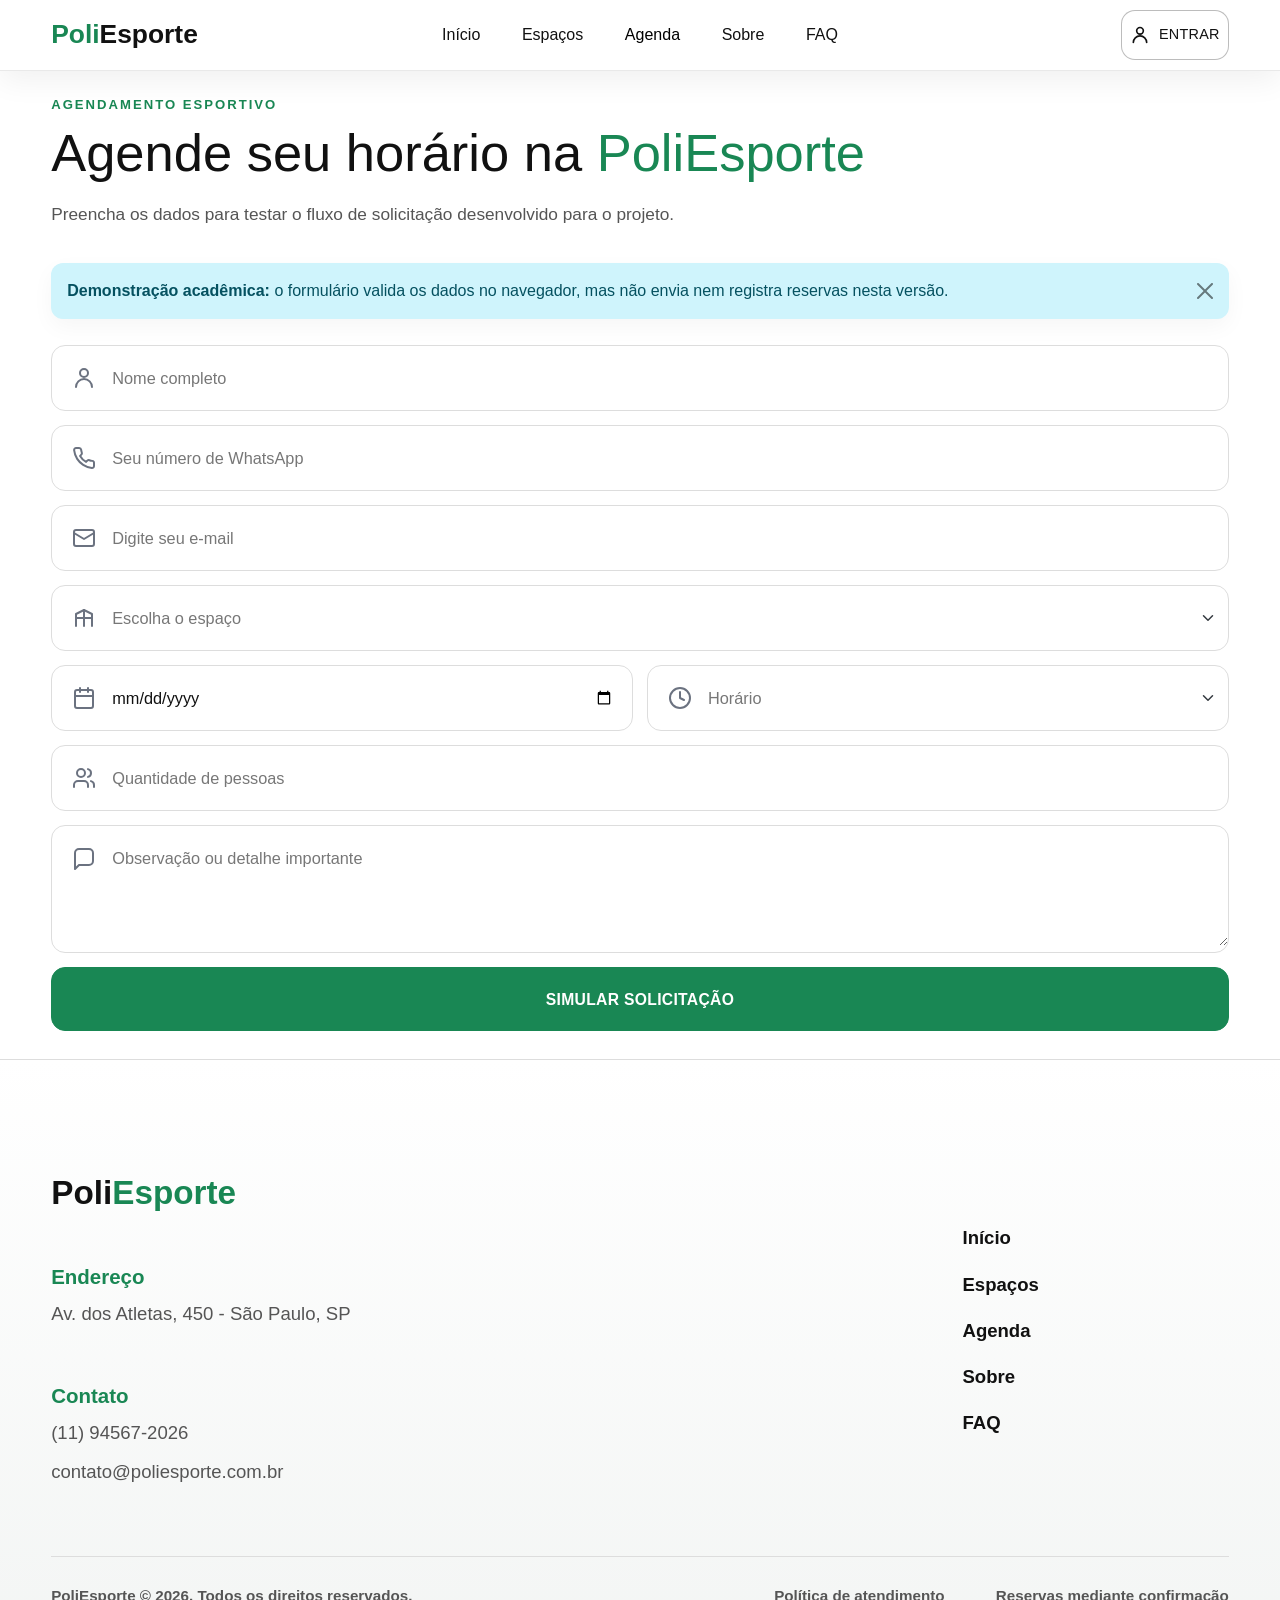
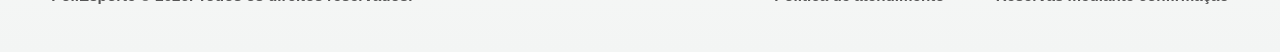
==== commit 004357be: "fix: deixa agenda explícita como demonstração front-end" ====
--- a/pages/agenda.html
+++ b/pages/agenda.html
@@ -3,7 +3,7 @@
 <head>
   <meta charset="UTF-8">
   <meta name="viewport" content="width=device-width, initial-scale=1.0">
-  <meta name="description" content="Solicite uma reserva nos espaços da PoliEsporte e consulte valores, horários e regras de uso.">
+  <meta name="description" content="Demonstração front-end do fluxo de solicitação de reserva da PoliEsporte, com validação de dados no navegador.">
   <title>PoliEsporte | Agenda</title>
   <link rel="stylesheet" href="../css/bootstrap.min.css">
   <link rel="stylesheet" href="../css/style.css">
@@ -37,13 +37,13 @@
           <div>
             <p class="eyebrow">Agendamento esportivo</p>
             <h1>Agende seu horário na <span>PoliEsporte</span></h1>
-            <p>Escolha o espaço, informe seus dados e aguarde a confirmação da equipe pelo contato informado.</p>
+            <p>Preencha os dados para testar o fluxo de solicitação desenvolvido para o projeto.</p>
           </div>
         </div>
 
         <div class="agenda-form-panel">
-          <div class="alert alert-success alert-dismissible fade show agenda-inline-alert" role="alert">
-            <strong>Como funciona:</strong> escolha o espaço com valor de referência, envie a solicitação e a equipe confirma disponibilidade pelo WhatsApp.
+          <div class="alert alert-info alert-dismissible fade show agenda-inline-alert" role="alert">
+            <strong>Demonstração acadêmica:</strong> o formulário valida os dados no navegador, mas não envia nem registra reservas nesta versão.
             <button type="button" class="btn-close" data-bs-dismiss="alert" aria-label="Fechar"></button>
           </div>
 
@@ -120,7 +120,7 @@
                 <div class="agenda-input-shell agenda-icon-users">
                   <input class="form-control" type="number" id="pessoas" name="pessoas" min="1" max="60" placeholder="Quantidade de pessoas" required>
                 </div>
-                <div class="invalid-feedback">Informe a quantidade.</div>
+                <div class="invalid-feedback">Informe uma quantidade entre 1 e 60 pessoas.</div>
               </div>
 
               <div class="form-field agenda-field">
@@ -130,9 +130,9 @@
                 </div>
               </div>
 
-              <div class="alert d-none form-alert" id="agendaAlert" role="alert"></div>
+              <div class="alert d-none form-alert" id="agendaAlert" role="alert" aria-live="polite"></div>
 
-              <button class="btn btn-accent agenda-submit" type="submit">Enviar solicitação</button>
+              <button class="btn btn-accent agenda-submit" type="submit">Simular solicitação</button>
             </form>
 
           </div>
@@ -148,7 +148,7 @@
 
         <div class="footer-block">
           <h3>Endereço</h3>
-          <a href="https://www.google.com/maps/search/?api=1&query=Av.+dos+Atletas,+450,+Sao+Paulo,+SP" target="_blank" rel="noopener">Av. dos Atletas, 450 - São Paulo, SP</a>
+          <a href="https://maps.app.goo.gl/vfr5kBDLpJYQasQP7" target="_blank" rel="noopener">Av. dos Atletas, 450 - São Paulo, SP</a>
         </div>
 
         <div class="footer-block">
@@ -177,7 +177,6 @@
   </div>
 </footer>
   <script src="../js/bootstrap.bundle.min.js"></script>
-  <script src="../js/auth.js"></script>
   <script src="../js/forms.js"></script>
 </body>
 </html>
--- a/css/style.css
+++ b/css/style.css
@@ -2230,21 +2230,32 @@
   position: relative;
   min-height: clamp(420px, 40vw, 560px);
   overflow: hidden;
-  isolation: isolate;
-  background:
-    linear-gradient(28deg, transparent 0 43%, rgba(255, 255, 255, .95) 43% 47%, transparent 47%),
-    linear-gradient(112deg, transparent 0 54%, rgba(255, 255, 255, .92) 54% 58%, transparent 58%),
-    linear-gradient(4deg, transparent 0 62%, rgba(255, 255, 255, .88) 62% 65%, transparent 65%),
-    repeating-linear-gradient(90deg, rgba(15, 81, 50, .06) 0 1px, transparent 1px 74px),
-    repeating-linear-gradient(0deg, rgba(15, 81, 50, .05) 0 1px, transparent 1px 68px),
-    #edf3f0;
+  background: #eef3f0;
   border: 1px solid var(--line);
   border-radius: 22px;
   box-shadow: 0 22px 60px rgba(0, 0, 0, .1);
 }
 
-.about-map-card::before,
-.about-map-card::after {
+.about-map-card iframe {
+  position: absolute;
+  inset: 0;
+  width: 100%;
+  height: 100%;
+  border: 0;
+  display: block;
+}
+.about-map-link {
+  display: block;
+  color: inherit;
+  text-decoration: none;
+  cursor: pointer;
+}
+
+.about-map-link:hover {
+  color: inherit;
+}
+.about-map-card:not(:has(iframe))::before,
+.about-map-card:not(:has(iframe))::after {
   content: "";
   position: absolute;
   z-index: -1;
@@ -2252,7 +2263,7 @@
   background: rgba(25, 135, 84, .08);
 }
 
-.about-map-card::before {
+.about-map-card:not(:has(iframe))::before {
   width: 340px;
   height: 130px;
   right: -90px;
@@ -2260,7 +2271,7 @@
   transform: rotate(-22deg);
 }
 
-.about-map-card::after {
+.about-map-card:not(:has(iframe))::after {
   width: 420px;
   height: 160px;
   left: -110px;
@@ -3185,183 +3196,44 @@
   }
 
   .about-map-card {
-    min-height: 390px;
-  }
-
-  .about-map-place {
-    top: 16px;
-    left: 16px;
-    width: calc(100% - 32px);
-  }
-
-  .about-map-rating {
-    right: 16px;
-    bottom: 16px;
-    left: 16px;
-    align-items: flex-start;
-  }
-
-  .about-map-rating > span {
-    width: 46px;
-    height: 46px;
-    font-size: 1.25rem;
-  }
-
-  .about-cta .btn {
-    width: 100%;
-  }
-
-  .final-cta-card {
-    padding: 24px;
-    border-radius: 16px;
-  }
-
-  .testimonials-head h2 {
-    font-size: 2.2rem;
-  }
-
-  .rating-summary {
-    width: 100%;
-  }
-
-  .testimonial-card {
-    padding: 22px;
-  }
-
-  .footer-main {
-    grid-template-columns: 1fr;
-    gap: 34px;
-    min-height: 0;
-  }
-
-  .footer-nav {
-    gap: 16px;
-  }
-
-  .footer-bottom {
-    display: grid;
-    gap: 18px;
-  }
-
-  .footer-legal {
-    justify-content: flex-start;
-    gap: 14px 28px;
-  }
-
-  .final-cta-card .btn {
-    width: 100%;
-  }
-
-  .split-auth-links {
-    gap: 10px;
-    text-align: center;
-  }
-
-  .booking-box,
-  .space-card-body,
-  .account-hero,
-  .account-panel {
-    padding: 22px;
-  }
-
-  .auth-options {
-    gap: 10px;
-  }
-
-  .page-path {
-    font-size: .8rem;
-  }
-
-  .carousel-slide {
-    min-height: 440px;
-    padding: 48px 22px;
-  }
-
-  .carousel-content {
-    max-width: 100%;
-    padding: 22px;
-  }
-
-  .button-row .btn {
-    width: 100%;
-    margin-left: 0 !important;
-  }
-
-  .space-card img {
-    height: 180px;
-  }
-
-  .spaces-row > [class*="col-"] {
-    width: 86vw;
-    flex-basis: 86vw;
-    padding-right: 10px;
-    padding-left: 10px;
-  }
-
-  .spaces-page-grid {
-    grid-template-columns: 1fr;
-    gap: 24px;
-  }
-
-  .spaces-page .space-card {
-    height: 300px;
-  }
-
-  .spaces-page .space-card h3 {
-    font-size: clamp(1.9rem, 10vw, 2.8rem);
-  }
-
-  .spaces-page .space-card p {
-    font-size: .95rem;
-  }
-
-  .spaces-page .space-card-body {
-    inset: auto 0 0;
-    padding: 0 86px 20px 20px;
-  }
-
-  .spaces-page .space-card-body .btn {
-    right: 20px;
-    bottom: 20px;
-    top: auto;
-    width: 56px;
-    height: 56px;
-  }
-
-  .spaces-company-copy h1 {
-    font-size: clamp(2.35rem, 12vw, 4rem);
-  }
-
-  .spaces-company-video {
-    width: 100%;
-    height: 300px;
-    justify-self: stretch;
-    aspect-ratio: auto;
-  }
-
-  .spaces-hero-actions .btn {
-    width: 100%;
-  }
-
-  .spaces-closing-item {
-    grid-template-columns: 1fr;
-    gap: 12px;
-  }
-
-  .spaces-home .space-card img {
-    height: 190px;
-  }
-
-  .status-pill {
-    justify-self: start;
-  }
-
-  .site-footer {
-    text-align: left;
-  }
-
-  .footer-shell {
-    padding-top: 58px;
-  }
-
-}
+  position: relative;
+  min-height: clamp(420px, 40vw, 560px);
+  overflow: hidden;
+  background: #eef3f0;
+  border: 1px solid var(--line);
+  border-radius: 22px;
+  box-shadow: 0 22px 60px rgba(0, 0, 0, .1);
+}
+
+}
+
+/* Mapa real incorporado no Google Maps */
+.about-map-embed {
+  position: relative;
+  min-height: clamp(420px, 40vw, 560px);
+  overflow: hidden;
+  background: #eef3f0;
+  border: 1px solid var(--line);
+  border-radius: 22px;
+  box-shadow: 0 22px 60px rgba(0, 0, 0, .1);
+}
+
+.about-map-embed iframe {
+  position: absolute;
+  inset: 0;
+  width: 100% !important;
+  height: 100% !important;
+  border: 0;
+  display: block;
+}
+
+.about-map-embed::before,
+.about-map-embed::after {
+  content: none;
+}
+
+@media (max-width: 767.98px) {
+  .about-map-embed {
+    min-height: 360px;
+  }
+}
